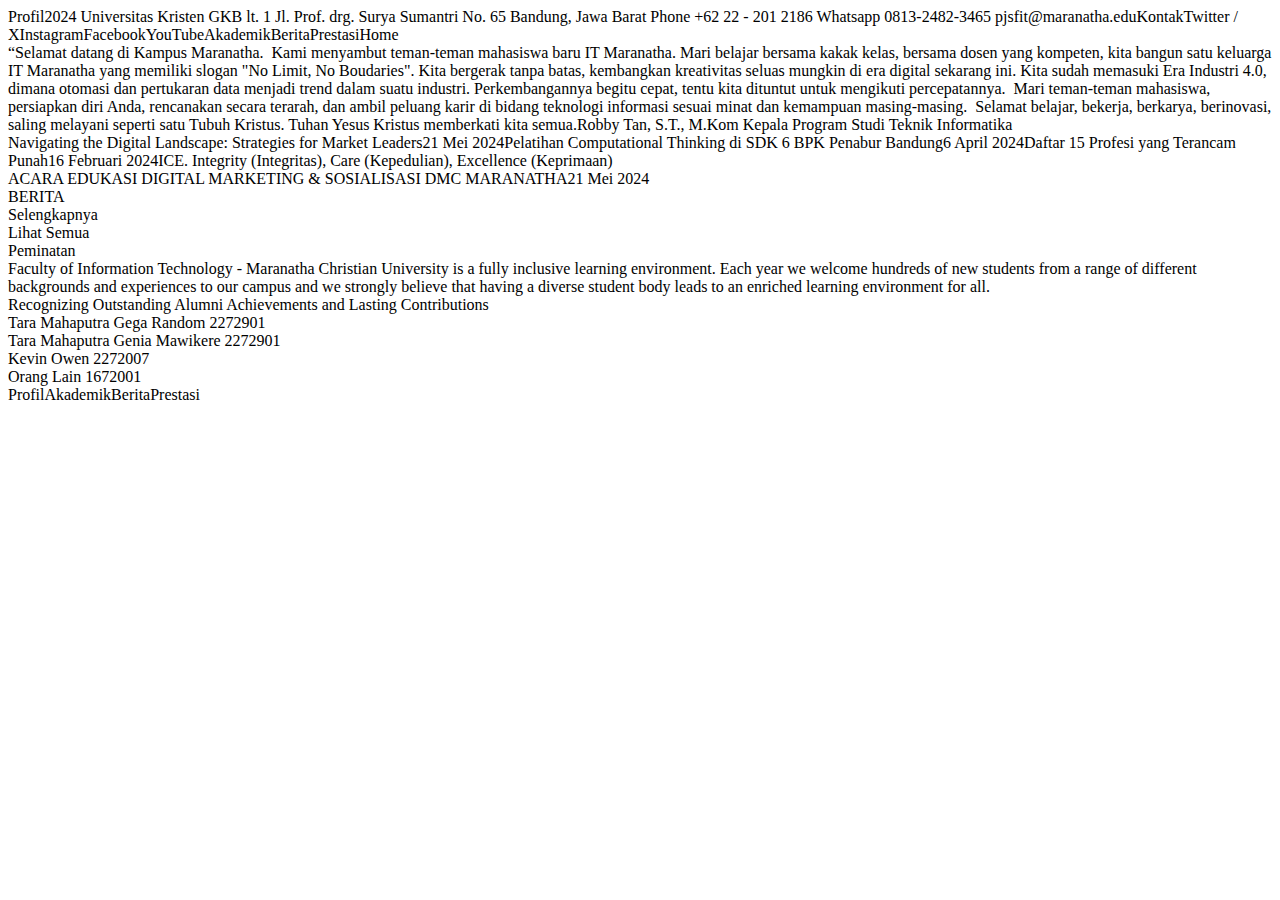
==== index.html @ 5275e839 "Add files via upload" ====
<!DOCTYPE html>
<html>
	<head>
		<link
			href="https://fonts.googleapis.com/css?family=Gudea&display=swap"
			rel="stylesheet" />
		<link
			href="https://fonts.googleapis.com/css?family=Gravitas+One&display=swap"
			rel="stylesheet" />
		<link
			href="./css/main.css"
			rel="stylesheet" />
		<title>WEB IF MARANATHA</title>
	</head>
	<body>
		<div class="v1_434">
			<div class="v1_435">
				<div class="v1_436">
					<div class="v1_437"></div>
					<div class="v1_438"></div>
					<span class="v1_439">Profil</span><span class="v1_440">2024 Universitas Kristen </span
					><span class="v1_441">GKB lt. 1 Jl. Prof. drg. Surya Sumantri No. 65 Bandung, Jawa Barat Phone +62 22 - 201 2186 Whatsapp 0813-2482-3465 pjsfit@maranatha.edu</span><span class="v1_442">Kontak</span
					><span class="v1_443">Twitter / X</span><span class="v1_444">Instagram</span><span class="v1_445">Facebook</span><span class="v1_446">YouTube</span><span class="v1_447">Akademik</span><span class="v1_448">Berita</span
					><span class="v1_449">Prestasi</span><span class="v1_450">Home</span>
					<div class="name"></div>
					<div class="name"></div>
					<div class="name"></div>
					<div class="name"></div>
					<div class="name"></div>
				</div>
				<div class="v1_456">
					<div class="v1_457"></div>
					<span class="v1_458">“</span
					><span class="v1_459"
						>Selamat datang di Kampus Maranatha.  Kami menyambut teman-teman mahasiswa baru IT Maranatha. Mari belajar bersama kakak kelas, bersama dosen yang kompeten, kita bangun satu keluarga IT Maranatha yang memiliki slogan "No Limit,
						No Boudaries". Kita bergerak tanpa batas, kembangkan kreativitas seluas mungkin di era digital sekarang ini. Kita sudah memasuki Era Industri 4.0, dimana otomasi dan pertukaran data menjadi trend dalam suatu industri.
						Perkembangannya begitu cepat, tentu kita dituntut untuk mengikuti percepatannya.  Mari teman-teman mahasiswa, persiapkan diri Anda, rencanakan secara terarah, dan ambil peluang karir di bidang teknologi informasi sesuai minat
						dan kemampuan masing-masing.  Selamat belajar, bekerja, berkarya, berinovasi, saling melayani seperti satu Tubuh Kristus. Tuhan Yesus Kristus memberkati kita semua.</span
					><span class="v1_460">Robby Tan, S.T., M.Kom Kepala Program Studi Teknik Informatika</span>
				</div>
				<div class="v1_461">
					<span class="v1_462">Navigating the Digital Landscape: Strategies for Market Leaders</span><span class="v1_463">21 Mei 2024</span><span class="v1_464">Pelatihan Computational Thinking di SDK 6 BPK Penabur Bandung</span
					><span class="v1_465">6 April 2024</span><span class="v1_466">Daftar 15 Profesi yang Terancam Punah</span><span class="v1_467">16 Februari 2024</span
					><span class="v1_468">ICE. Integrity (Integritas), Care (Kepedulian), Excellence (Keprimaan)</span>
					<div class="name"></div>
					<div class="v1_470"><span class="v1_471">ACARA EDUKASI DIGITAL MARKETING & SOSIALISASI DMC MARANATHA</span><span class="v1_472">21 Mei 2024</span></div>
					<div class="v1_473">
						<div class="v1_474">
							<div class="v1_475">
								<div class="v1_476"></div>
								<div class="v1_477"></div>
							</div>
						</div>
						<span class="v1_478">BERITA</span>
					</div>
					<div class="v1_479">
						<div class="v1_480">
							<div class="v1_481"></div>
							<div class="v1_482"></div>
						</div>
						<span class="v1_483">Selengkapnya</span>
					</div>
					<div class="v1_484">
						<div class="v1_485">
							<div class="v1_486">
								<div class="v1_487"></div>
								<div class="v1_488"></div>
							</div>
						</div>
						<span class="v1_489">Lihat Semua</span>
					</div>
				</div>
				<div class="v1_490">
					<span class="v1_491">Peminatan</span>
					<div class="name"></div>
					<div class="name"></div>
				</div>
				<div class="v1_494">
					<div class="v1_495"></div>
					<span class="v1_496"
						>Faculty of Information Technology - Maranatha Christian University is a fully inclusive learning environment. Each year we welcome hundreds of new students from a range of different backgrounds and experiences to our campus and
						we strongly believe that having a diverse student body leads to an enriched learning environment for all.</span
					>
				</div>
				<div class="v1_497">
					<span class="v1_498">Recognizing Outstanding Alumni Achievements and Lasting Contributions</span>
					<div class="name"></div>
					<div class="v1_500"><span class="v1_501">Tara Mahaputra Gega Random 2272901</span></div>
					<div class="v1_502"><span class="v1_503">Tara Mahaputra Genia Mawikere 2272901</span></div>
					<div class="v1_504"><span class="v1_505">Kevin Owen 2272007</span></div>
					<div class="v1_506"><span class="v1_507">Orang Lain 1672001</span></div>
					<div class="v1_508">
						<div class="v1_509"><div class="v1_510"></div></div>
						<div class="v1_511"></div>
					</div>
				</div>
			</div>
			<div class="v1_512">
				<div class="v1_513"></div>
				<span class="v1_514">Profil</span><span class="v1_515">Akademik</span><span class="v1_516">Berita</span><span class="v1_517">Prestasi</span>
				<div class="name"></div>
				<div class="v1_519"><div class="v1_520"></div></div>
				<div class="v1_521"></div>
			</div>
		</div>
	</body>
</html>
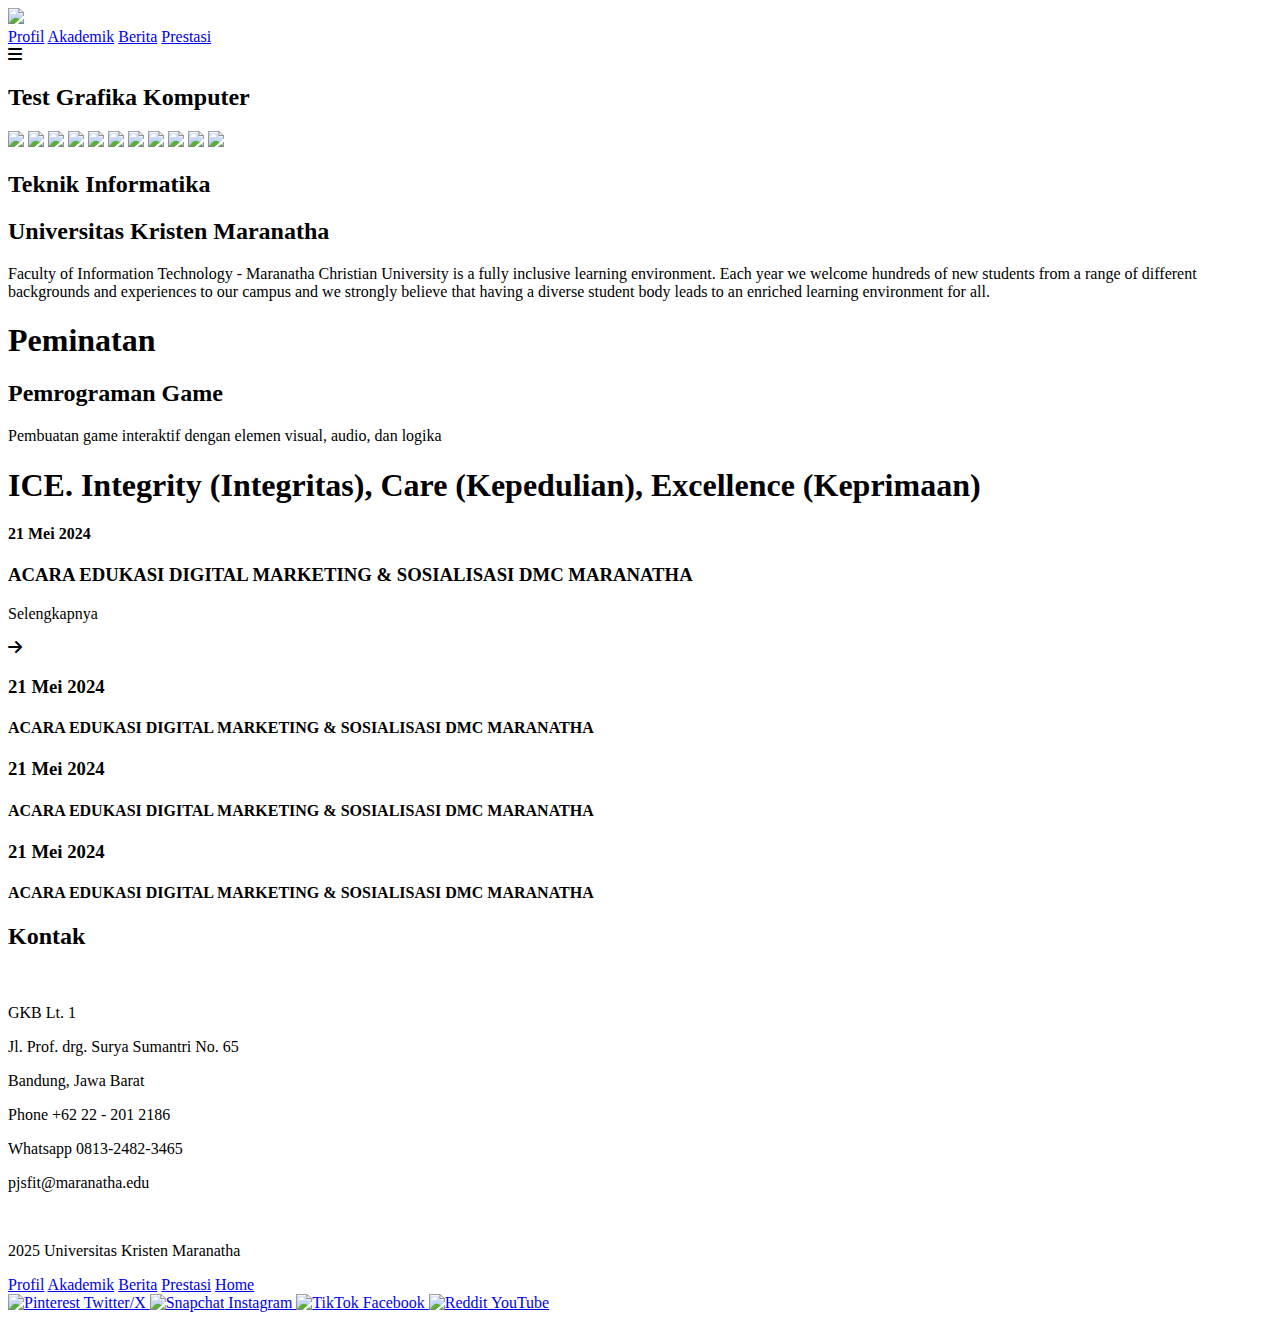
==== commit cb770051: "Update index.html" ====
--- a/index.html
+++ b/index.html
@@ -1,117 +1,152 @@
 <!DOCTYPE html>
-<html>
-	<head>
-		<link
-			href="https://fonts.googleapis.com/css?family=Gudea&display=swap"
-			rel="stylesheet" />
-		<link
-			href="https://fonts.googleapis.com/css?family=Gravitas+One&display=swap"
-			rel="stylesheet" />
-		<link
-			href="./css/main.css"
-			rel="stylesheet" />
-		<title>WEB IF MARANATHA</title>
-	</head>
-	<body>
-		<div class="v1_434">
-			<div class="v1_435">
-				<div class="v1_436">
-					<div class="v1_437"></div>
-					<div class="v1_438"></div>
-					<span class="v1_439">Profil</span><span class="v1_440">2024 Universitas Kristen </span
-					><span class="v1_441">GKB lt. 1 -Jl. Prof. drg. Surya Sumantri No. 65 -Bandung, Jawa Barat Phone +62 22 - 201 2186 -Whatsapp 0813-2482-3465 pjsfit@maranatha.edu</span><span class="v1_442">Kontak</span
-					><span class="v1_443">Twitter / X</span><span class="v1_444">Instagram</span><span class="v1_445">Facebook</span><span class="v1_446">YouTube</span><span class="v1_447">Akademik</span><span class="v1_448">Berita</span
-					><span class="v1_449">Prestasi</span><span class="v1_450">Home</span>
-					<div class="name"></div>
-					<div class="name"></div>
-					<div class="name"></div>
-					<div class="name"></div>
-					<div class="name"></div>
-				</div>
-				<div class="v1_456">
-					<div class="v1_457"></div>
-					<span class="v1_458">“</span
-					><span class="v1_459"
-						>Selamat datang di Kampus Maranatha. - -Kami menyambut teman-teman mahasiswa baru IT Maranatha. Mari belajar bersama kakak kelas, bersama dosen yang kompeten, kita bangun satu keluarga IT Maranatha yang memiliki slogan "No Limit,
-						No Boudaries". Kita bergerak tanpa batas, kembangkan kreativitas seluas mungkin di era digital sekarang ini. Kita sudah memasuki Era Industri 4.0, dimana otomasi dan pertukaran data menjadi trend dalam suatu industri.
-						Perkembangannya begitu cepat, tentu kita dituntut untuk mengikuti percepatannya. - -Mari teman-teman mahasiswa, persiapkan diri Anda, rencanakan secara terarah, dan ambil peluang karir di bidang teknologi informasi sesuai minat
-						dan kemampuan masing-masing. - -Selamat belajar, bekerja, berkarya, berinovasi, saling melayani seperti satu Tubuh Kristus. -Tuhan Yesus Kristus memberkati kita semua.</span
-					><span class="v1_460">Robby Tan, S.T., M.Kom Kepala Program Studi Teknik Informatika</span>
-				</div>
-				<div class="v1_461">
-					<span class="v1_462">Navigating the Digital Landscape: Strategies for Market Leaders</span><span class="v1_463">21 Mei 2024</span><span class="v1_464">Pelatihan Computational Thinking di SDK 6 BPK Penabur Bandung</span
-					><span class="v1_465">6 April 2024</span><span class="v1_466">Daftar 15 Profesi yang Terancam Punah</span><span class="v1_467">16 Februari 2024</span
-					><span class="v1_468">ICE. Integrity (Integritas), Care (Kepedulian), Excellence (Keprimaan)</span>
-					<div class="name"></div>
-					<div class="v1_470"><span class="v1_471">ACARA EDUKASI DIGITAL MARKETING & SOSIALISASI DMC MARANATHA</span><span class="v1_472">21 Mei 2024</span></div>
-					<div class="v1_473">
-						<div class="v1_474">
-							<div class="v1_475">
-								<div class="v1_476"></div>
-								<div class="v1_477"></div>
-							</div>
-						</div>
-						<span class="v1_478">BERITA</span>
-					</div>
-					<div class="v1_479">
-						<div class="v1_480">
-							<div class="v1_481"></div>
-							<div class="v1_482"></div>
-						</div>
-						<span class="v1_483">Selengkapnya</span>
-					</div>
-					<div class="v1_484">
-						<div class="v1_485">
-							<div class="v1_486">
-								<div class="v1_487"></div>
-								<div class="v1_488"></div>
-							</div>
-						</div>
-						<span class="v1_489">Lihat Semua</span>
-					</div>
-				</div>
-				<div class="v1_490">
-					<span class="v1_491">Peminatan</span>
-					<div class="name"></div>
-					<div class="name"></div>
-				</div>
-				<div class="v1_494">
-					<div class="v1_495"></div>
-					<span class="v1_496"
-						>Faculty of Information Technology - Maranatha Christian University is a fully inclusive learning environment. Each year we welcome hundreds of new students from a range of different backgrounds and experiences to our campus and
-						we strongly believe that having a diverse student body leads to an enriched learning environment for all.</span
-					>
-				</div>
-				<div class="v1_497">
-					<span class="v1_498">Recognizing Outstanding Alumni Achievements and Lasting Contributions</span>
-					<div class="name"></div>
-					<div class="v1_500"><span class="v1_501">Tara Mahaputra Gega Random 2272901</span></div>
-					<div class="v1_502"><span class="v1_503">Tara Mahaputra Genia Mawikere 2272901</span></div>
-					<div class="v1_504"><span class="v1_505">Kevin Owen 2272007</span></div>
-					<div class="v1_506"><span class="v1_507">Orang Lain 1672001</span></div>
-					<div class="v1_508">
-						<div class="v1_509"><div class="v1_510"></div></div>
-						<div class="v1_511"></div>
-					</div>
-				</div>
-			</div>
-			<div class="v1_512">
-				<div class="v1_513"></div>
-				<span class="v1_514">Profil</span><span class="v1_515">Akademik</span><span class="v1_516">Berita</span><span class="v1_517">Prestasi</span>
-				<div class="name"></div>
-				<div class="v1_519"><div class="v1_520"></div></div>
-				<div class="v1_521"></div>
-			</div>
-		</div>
-	</body>
+<html lang="en">
+<head>
+    <meta charset="UTF-8">
+    <meta name="viewport" content="width=device-width, initial-scale=1.0">
+    <title>Document</title>
+    <link rel="stylesheet" href="/css/main.css">
+    <link rel="stylesheet" href="https://cdnjs.cloudflare.com/ajax/libs/font-awesome/6.0.0-beta3/css/all.min.css">
+</head>
+<body>
+    <header>
+        <img src="Logo Universitas Kristen Maranatha.png" width="50px">
+        <nav class="navigation">
+            <a href="#">Profil</a>
+            <a href="#">Akademik</a>
+            <a href="#">Berita</a>
+            <a href="#">Prestasi</a>
+        </nav>
+        <div class="btn">
+            <i class="fa fa-bars menu-btn"></i>
+        </div>  
+    </header>
+    <section class="parallax">
+        <h2 id="text">Test Grafika Komputer</h2>
+        <img src="images/parallax/bg1.png" id="bg1">
+        <img src="images/parallax/bg2.png" id="bg2">
+
+        <img src="images/parallax/bg4.png" id="bg4">
+        <img src="images/parallax/bg5.png" id="bg5">
+        <img src="images/parallax/b1.png" id="b1">
+        <img src="images/parallax/meteor shower.png" id="meteor">
+        <img src="images/parallax/ball.png" id="ball">
+        
+        
+        <img src="images/parallax/floor2.png" id="floor">
+        <img src="images/parallax/ball shadow.png" id="ballshadow">
+        
+        <img src="images/parallax/mtnL.png" id="mtnL">
+        <img src="images/parallax/mtnR.png" id="mtnR">
+        <h2 id="text2">Teknik Informatika</h2>
+        <h2 id="text">Universitas Kristen Maranatha</h2>
+        <p id="text3">Faculty of Information Technology - Maranatha Christian University is a fully inclusive learning environment. Each year we welcome hundreds of new students from a range of different backgrounds and experiences to our campus and we strongly believe that having a diverse student body leads to an enriched learning environment for all.</p>
+    </section>
+    <section class="main">
+        <div class="content peminatan">
+            <div class="line"></div>
+            <h1>Peminatan</h1>
+            <div class="carousel">
+                <div class="card-item">
+                    <h2>Pemrograman Game</h2>
+                    <p>Pembuatan game interaktif dengan elemen visual, audio, dan logika</p>
+                </div>
+            </div>
+        </div>
+
+        <div class="content news">
+            <div class="container">
+                <div class="full-width-row">
+                    <div class="line"></div>
+                    <h1>ICE. Integrity (Integritas), Care (Kepedulian), Excellence (Keprimaan)  </h1>
+                </div>
+                <div class="two-columns">
+                  <div class="left-column">
+                    <div class="top-row">
+                        <h4>21 Mei 2024</h4>
+                        <h3>ACARA EDUKASI DIGITAL MARKETING & SOSIALISASI DMC MARANATHA</h3>
+                    </div>
+                    <div class="bottom-row">
+                        <p>Selengkapnya</p>
+                        <div class="circle-icon">
+                            <i class="fa fa-arrow-right"></i>
+                        </div>
+                    </div>
+                  </div>
+                  <div class="right-column">
+                    <div class="news-row">
+                        <h3>21 Mei 2024</h3>
+                        <h4>ACARA EDUKASI DIGITAL MARKETING & SOSIALISASI DMC MARANATHA</h4>
+                    </div>
+                    <div class="news-row">
+                        <h3>21 Mei 2024</h3>
+                        <h4>ACARA EDUKASI DIGITAL MARKETING & SOSIALISASI DMC MARANATHA</h4>
+                    </div>
+                    <div class="news-row">
+                        <h3>21 Mei 2024</h3>
+                        <h4>ACARA EDUKASI DIGITAL MARKETING & SOSIALISASI DMC MARANATHA</h4>
+                    </div>
+                    <div class="news-row news-row-more">
+                        <div class="news-row-more-container">
+                            <div class="news-more-left"></div>
+                            <div class="news-more-right"></div>
+                        </div>
+                    </div>
+                  </div>
+                </div>
+              </div>
+        </div>
+
+        <div class="content quote">
+
+        </div>
+
+        <div class="content alumni">
+
+        </div>
+    </section>
+    <footer>
+        <div class="footer-container">
+            <div class="left-footer">
+                <div class="alamat">
+                    <div class="line"></div>
+                    <h2>Kontak</h2>
+                    <br>
+                    <p>GKB Lt. 1</p>
+                    <p>Jl. Prof. drg. Surya Sumantri No. 65</p>
+                    <p>Bandung, Jawa Barat</p>
+                    <p>Phone +62 22 - 201 2186</p>
+                    <p>Whatsapp 0813-2482-3465</p>
+                    <p>pjsfit@maranatha.edu</p>
+                    <br>
+                    <p>2025 Universitas Kristen Maranatha</p>
+                </div>
+            </div>
+            <div class="right-footer">
+                <div class="link-container">
+                    <div class="left-links">
+                        <a href="https://www.facebook.com" target="_blank">Profil</a>
+                        <a href="https://www.twitter.com" target="_blank">Akademik</a>
+                        <a href="https://www.instagram.com" target="_blank">Berita</a>
+                        <a href="https://www.linkedin.com" target="_blank">Prestasi</a>
+                        <a href="https://www.youtube.com" target="_blank">Home</a>
+                    </div>
+                    <div class="right-links">
+                        <a href="https://www.pinterest.com" target="_blank">
+                            <img src="path_to_pinterest_logo.png" alt="Pinterest"> Twitter/X
+                        </a>
+                        <a href="https://www.snapchat.com" target="_blank">
+                            <img src="path_to_snapchat_logo.png" alt="Snapchat"> Instagram
+                        </a>
+                        <a href="https://www.tiktok.com" target="_blank">
+                            <img src="path_to_tiktok_logo.png" alt="TikTok"> Facebook
+                        </a>
+                        <a href="https://www.reddit.com" target="_blank">
+                            <img src="path_to_reddit_logo.png" alt="Reddit"> YouTube
+                        </a>
+                    </div>
+                </div>
+            </div>
+        </div>
+    </footer>  
+</body>
 </html>
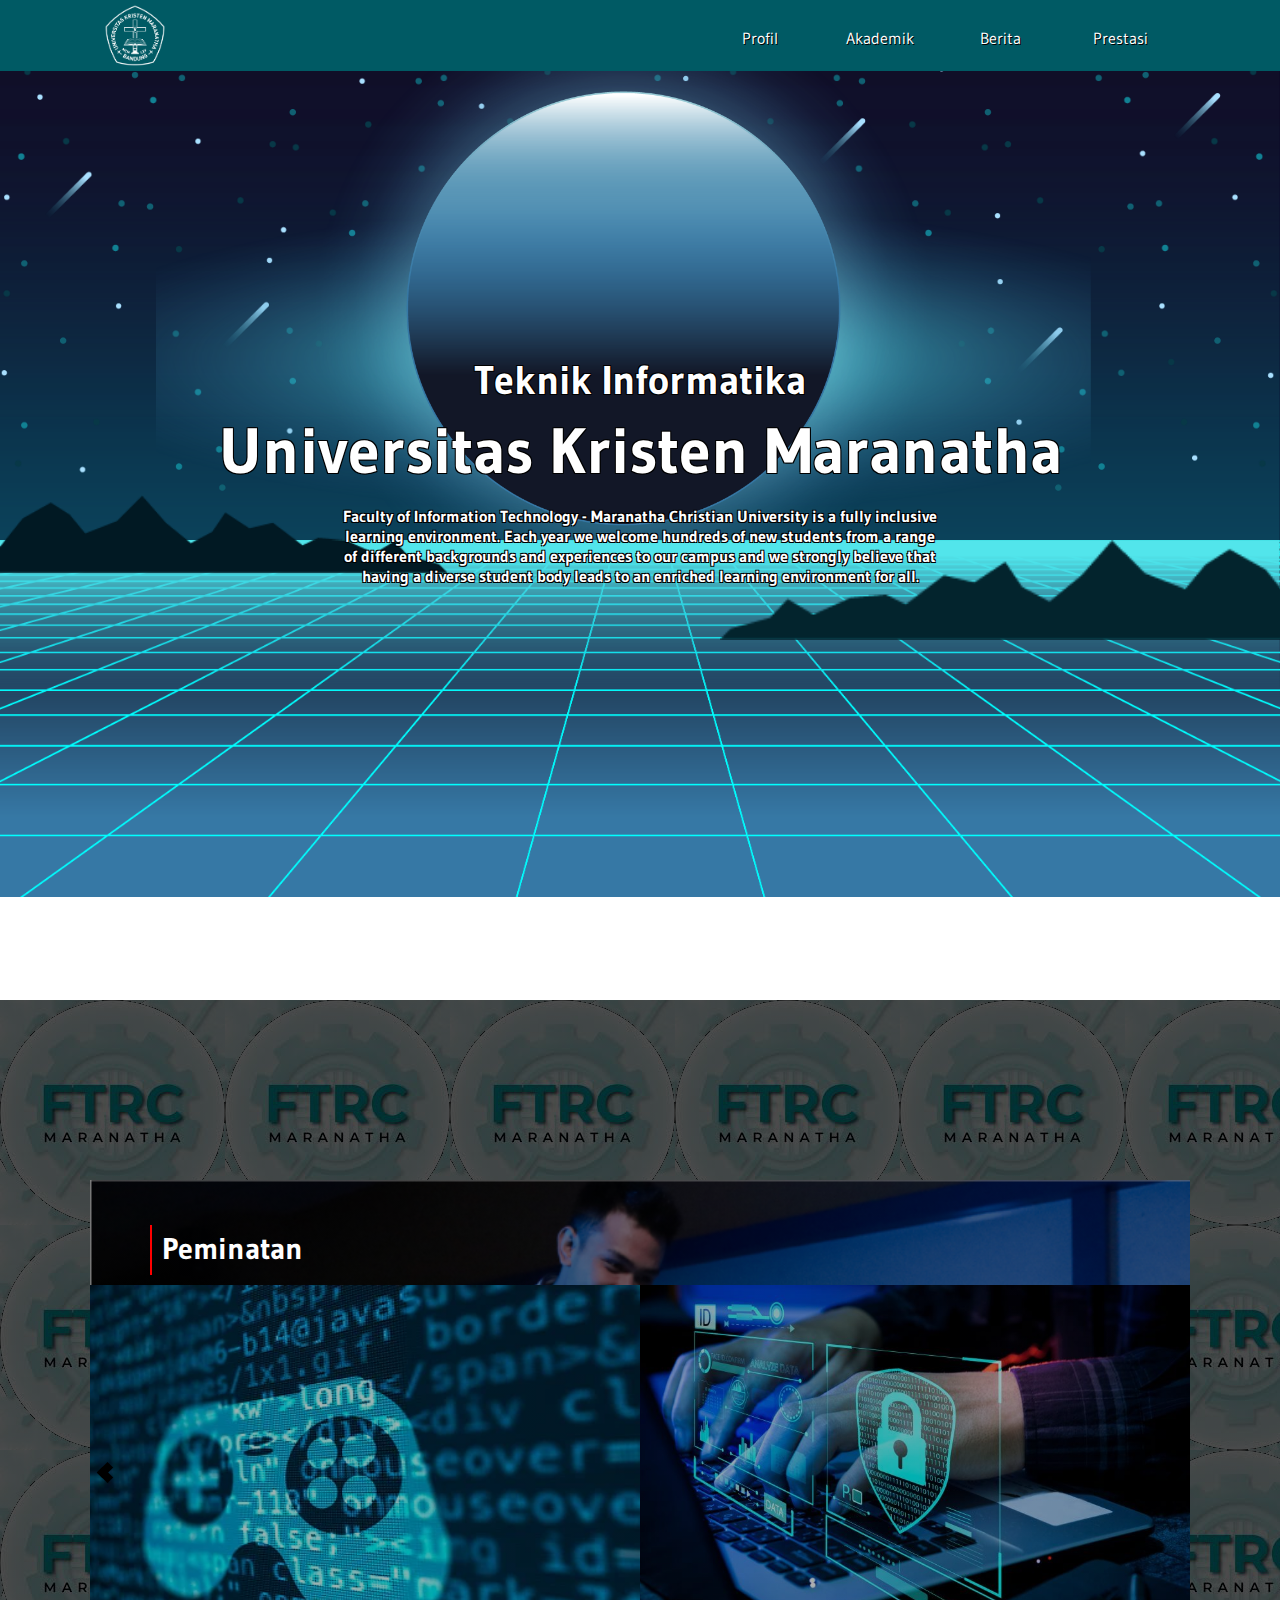
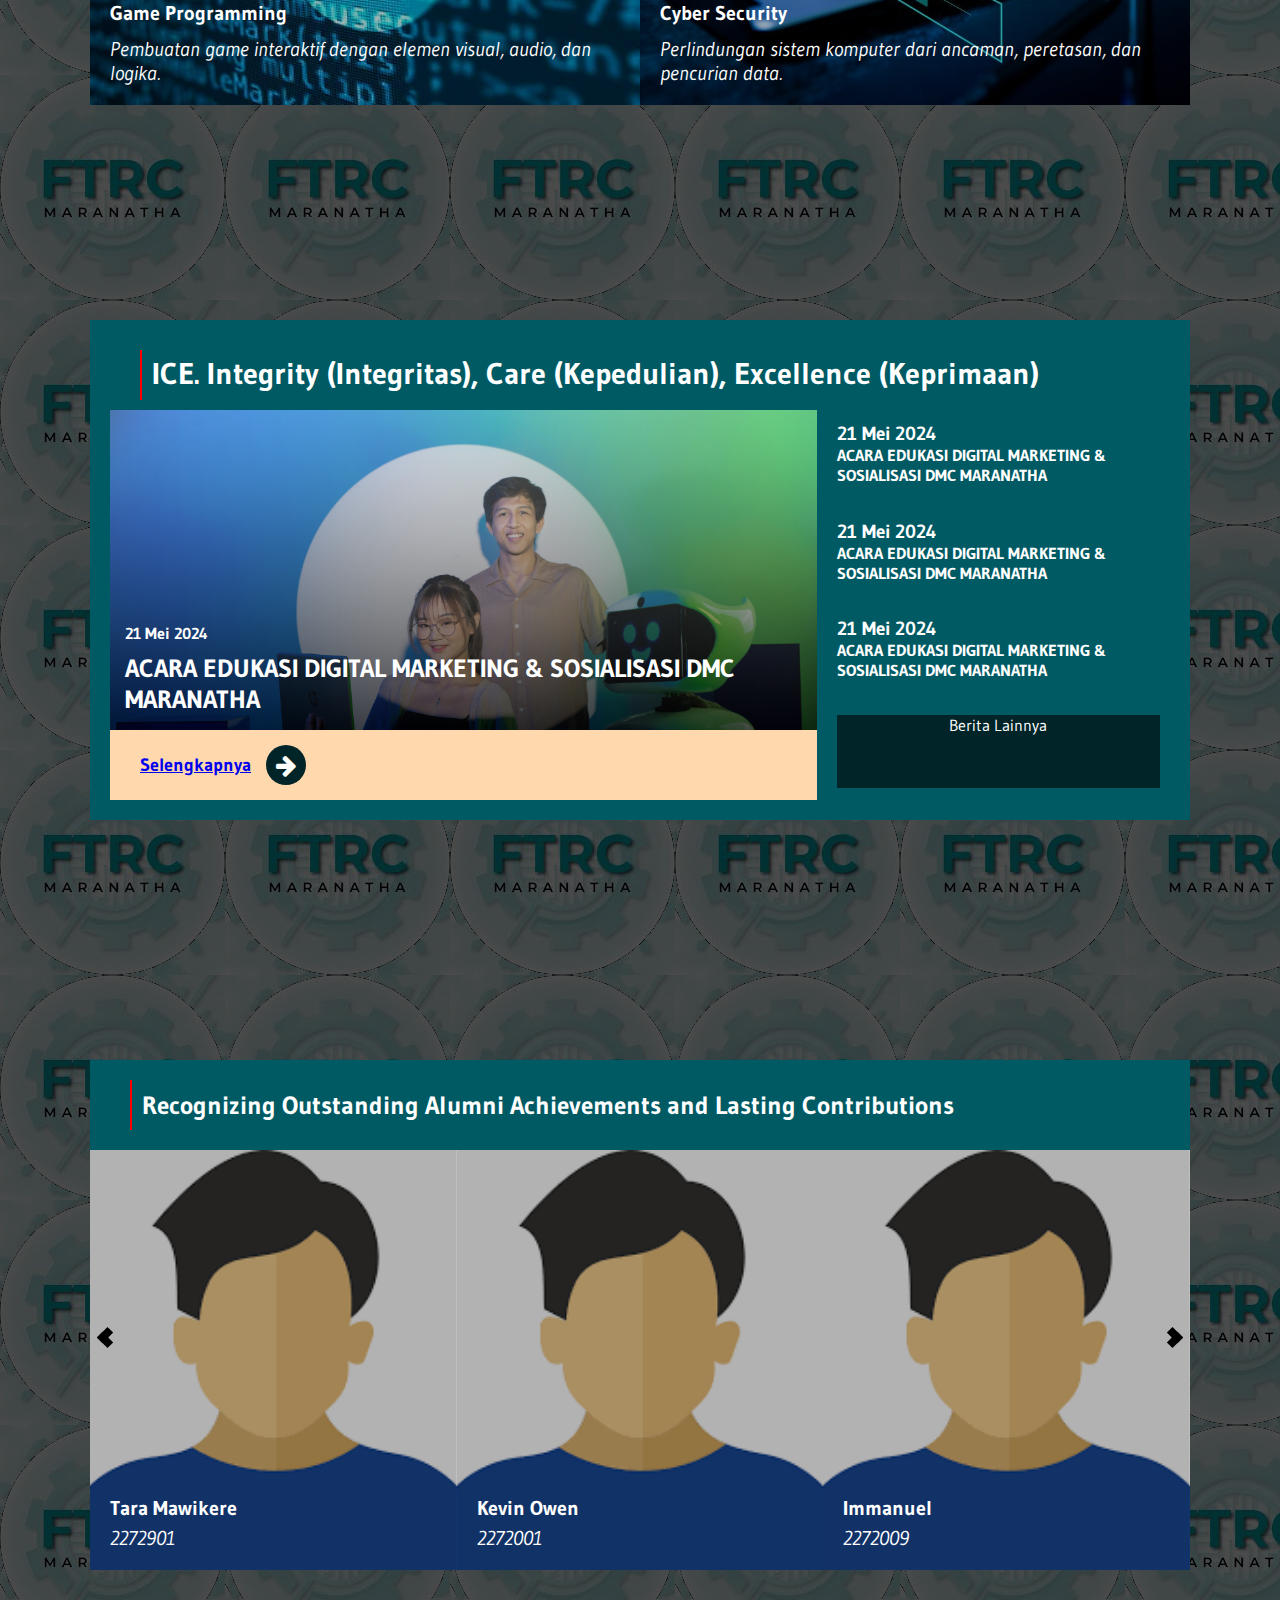
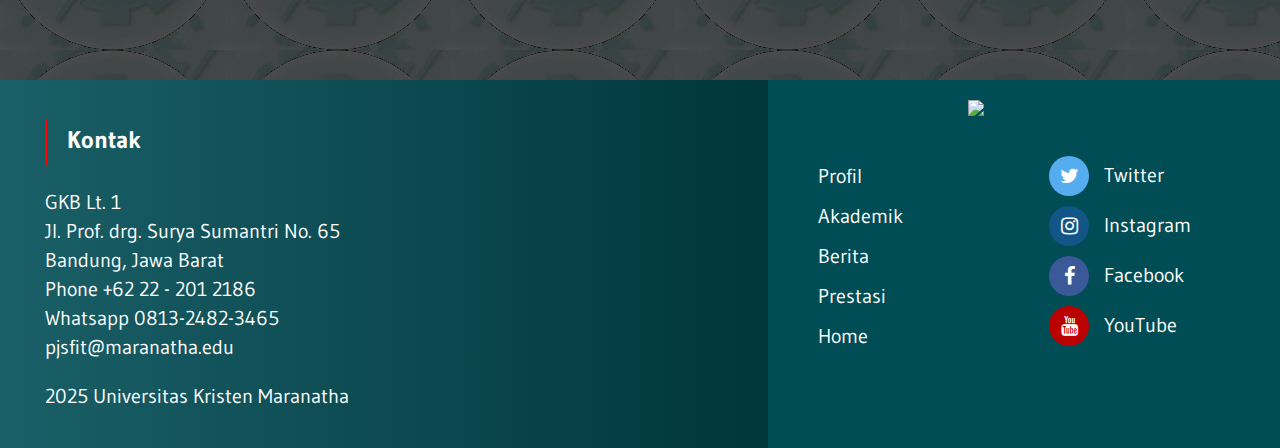
==== commit dc70c8b4: "Update index.html" ====
--- a/index.html
+++ b/index.html
@@ -6,14 +6,15 @@
     <title>Document</title>
     <link rel="stylesheet" href="/css/main.css">
     <link rel="stylesheet" href="https://cdnjs.cloudflare.com/ajax/libs/font-awesome/6.0.0-beta3/css/all.min.css">
+    <link rel="stylesheet" href="https://cdnjs.cloudflare.com/ajax/libs/font-awesome/4.7.0/css/font-awesome.min.css">
 </head>
 <body>
     <header>
-        <img src="Logo Universitas Kristen Maranatha.png" width="50px">
+        <img src="Logo Universitas Kristen Maranatha.png" width="70px">
         <nav class="navigation">
-            <a href="#">Profil</a>
-            <a href="#">Akademik</a>
-            <a href="#">Berita</a>
+            <a href="profil.html">Profil</a>
+            <a href="akademik.html">Akademik</a>
+            <a href="news.html">Berita</a>
             <a href="#">Prestasi</a>
         </nav>
         <div class="btn">
@@ -21,36 +22,39 @@
         </div>  
     </header>
     <section class="parallax">
-        <h2 id="text">Test Grafika Komputer</h2>
+        
         <img src="images/parallax/bg1.png" id="bg1">
         <img src="images/parallax/bg2.png" id="bg2">
-
         <img src="images/parallax/bg4.png" id="bg4">
         <img src="images/parallax/bg5.png" id="bg5">
         <img src="images/parallax/b1.png" id="b1">
         <img src="images/parallax/meteor shower.png" id="meteor">
         <img src="images/parallax/ball.png" id="ball">
-        
-        
         <img src="images/parallax/floor2.png" id="floor">
         <img src="images/parallax/ball shadow.png" id="ballshadow">
-        
         <img src="images/parallax/mtnL.png" id="mtnL">
+        <h2 id="text">Universitas Kristen Maranatha</h2>
+        <h2 id="text2">Teknik Informatika</h2>
+        <p id="text3">Faculty of Information Technology - Maranatha Christian University is a fully inclusive learning environment. Each year we welcome hundreds of new students from a range of different backgrounds and experiences to our campus and we strongly believe that having a diverse student body leads to an enriched learning environment for all.</p>
         <img src="images/parallax/mtnR.png" id="mtnR">
-        <h2 id="text2">Teknik Informatika</h2>
-        <h2 id="text">Universitas Kristen Maranatha</h2>
-        <p id="text3">Faculty of Information Technology - Maranatha Christian University is a fully inclusive learning environment. Each year we welcome hundreds of new students from a range of different backgrounds and experiences to our campus and we strongly believe that having a diverse student body leads to an enriched learning environment for all.</p>
     </section>
     <section class="main">
         <div class="content peminatan">
             <div class="line"></div>
             <h1>Peminatan</h1>
-            <div class="carousel">
-                <div class="card-item">
-                    <h2>Pemrograman Game</h2>
-                    <p>Pembuatan game interaktif dengan elemen visual, audio, dan logika</p>
+            <div id="cont2">
+                <div id="slider-container2">
+                    <div id="slider2">
+                        <div class="slide2 pem1"><span><h2>Game Programming</h2><p>Pembuatan game interaktif dengan elemen visual, audio, dan logika.</p></span></div>
+                        <div class="slide2 pem2"><span><h2>Cyber Security</h2><p>Perlindungan sistem komputer dari ancaman, peretasan, dan pencurian data.</p></span></div>
+                        <div class="slide2 pem3"><span><h2>Artificial Intelligence</h2><p>Teknologi komputasi yang meniru kecerdasan manusia melalui pembelajaran mesin dan algoritma.</p></span></div>
+                        <div class="slide2 pem4"><span><h2>Health Informatics</h2><p>Pengelolaan informasi kesehatan menggunakan teknologi untuk meningkatkan pelayanan medis.</p></span></div>
+                    </div>
+                    <span onclick="slideRight2()" class="btn-slider2"></span>
+                    <span onclick="slideLeft2()" class="btn-slider2"></span>
                 </div>
             </div>
+            
         </div>
 
         <div class="content news">
@@ -60,68 +64,105 @@
                     <h1>ICE. Integrity (Integritas), Care (Kepedulian), Excellence (Keprimaan)  </h1>
                 </div>
                 <div class="two-columns">
-                  <div class="left-column">
-                    <div class="top-row">
-                        <h4>21 Mei 2024</h4>
-                        <h3>ACARA EDUKASI DIGITAL MARKETING & SOSIALISASI DMC MARANATHA</h3>
-                    </div>
-                    <div class="bottom-row">
-                        <p>Selengkapnya</p>
-                        <div class="circle-icon">
-                            <i class="fa fa-arrow-right"></i>
+                    <div class="left-column">
+                        <div class="top-row">
+                            <h4>21 Mei 2024</h4>
+                            <h3>ACARA EDUKASI DIGITAL MARKETING & SOSIALISASI DMC MARANATHA</h3>
+                        </div>
+                        <div class="bottom-row">
+                            <p><a href="news.html">Selengkapnya</a></p>
+                            <div class="circle-icon">
+                                <i class="fa fa-arrow-right"></i>
+                            </div>
                         </div>
                     </div>
-                  </div>
-                  <div class="right-column">
-                    <div class="news-row">
-                        <h3>21 Mei 2024</h3>
-                        <h4>ACARA EDUKASI DIGITAL MARKETING & SOSIALISASI DMC MARANATHA</h4>
-                    </div>
-                    <div class="news-row">
-                        <h3>21 Mei 2024</h3>
-                        <h4>ACARA EDUKASI DIGITAL MARKETING & SOSIALISASI DMC MARANATHA</h4>
-                    </div>
-                    <div class="news-row">
-                        <h3>21 Mei 2024</h3>
-                        <h4>ACARA EDUKASI DIGITAL MARKETING & SOSIALISASI DMC MARANATHA</h4>
-                    </div>
-                    <div class="news-row news-row-more">
-                        <div class="news-row-more-container">
-                            <div class="news-more-left"></div>
-                            <div class="news-more-right"></div>
+                    <div class="right-column">
+                        <div class="news-row">
+                            <h3>21 Mei 2024</h3>
+                            <h4>ACARA EDUKASI DIGITAL MARKETING & SOSIALISASI DMC MARANATHA</h4>
+                        </div>
+                        <div class="news-row">
+                            <h3>21 Mei 2024</h3>
+                            <h4>ACARA EDUKASI DIGITAL MARKETING & SOSIALISASI DMC MARANATHA</h4>
+                        </div>
+                        <div class="news-row">
+                            <h3>21 Mei 2024</h3>
+                            <h4>ACARA EDUKASI DIGITAL MARKETING & SOSIALISASI DMC MARANATHA</h4>
+                        </div>
+                        <div class="news-row news-row-more">
+                            <div class="news-row-more-container">
+                                Berita Lainnya
+                                <div class="news-more-left"></div>
+                                <div class="news-more-right"></div>
+                            </div>
                         </div>
                     </div>
-                  </div>
                 </div>
-              </div>
+            </div>
         </div>
-
+<!-- 
         <div class="content quote">
-
-        </div>
+            <p id="quotation">"</p>
+            <div class="quote-container">
+                <div class="pic-quote">
+                    <div class="circle-pic"></div>
+                </div>
+                    
+                <div class="actual-quote">
+                    <p>Selamat datang di Kampus Maranatha.Kami menyambut teman-teman mahasiswa baru IT Maranatha. Mari belajar bersama kakak kelas, bersama dosen yang kompeten, kita bangun satu keluarga IT Maranatha yang memiliki slogan "No Limit, No Boudaries". Kita bergerak tanpa batas, kembangkan kreativitas seluas mungkin di era digital sekarang ini. Kita sudah memasuki Era Industri 4.0, dimana otomasi dan pertukaran data menjadi trend dalam suatu industri. Perkembangannya begitu cepat, tentu kita dituntut untuk mengikuti percepatannya.Mari teman-teman mahasiswa, persiapkan diri Anda, rencanakan secara terarah, dan ambil peluang karir di bidang teknologi informasi sesuai minat dan kemampuan masing-masing.Selamat belajar, bekerja, berkarya, berinovasi, saling melayani seperti satu Tubuh Kristus.Tuhan Yesus Kristus memberkati kita semua.</p>
+                    <p>Robby Tan, S.T., M.Kom</p>
+                    <p>Kepala Program Studi Teknik Informatika</p>
+                </div>
+            </div>
+        </div> -->
 
         <div class="content alumni">
-
+            <div class="alumni-top">
+                <div class="line"></div>
+                <h1>Recognizing Outstanding Alumni Achievements and Lasting Contributions</h1>
+            </div>
+            
+            <div id="cont">
+                <div id="slider-container">
+                    
+                    <div id="slider">
+                        <div class="slide"><span><h2>Tara Mawikere</h2><p>2272901</p></span></div>
+                        <div class="slide"><span><h2>Kevin Owen</h2><p>2272001</p></span></div>
+                        <div class="slide"><span><h2>Immanuel</h2><p>2272009</p></span></div>
+                        <div class="slide"><span><h2>Alpha Beta</h2><p>1272021</p></span></div>
+                        <div class="slide"><span><h2>Charlie Delta</h2><p>2072002</p></span></div>
+                        <div class="slide"><span><h2>Echo Fox</h2><p>1972012</p></span></div>
+                        <div class="slide"><span><h2>Golf Hotel</h2><p>1672032</p></span></div>
+                        <div class="slide"><span><h2>Indigo Juice</h2><p>22172005</p></span></div>
+                    </div>
+                    <span onclick="slideRight()" class="btn-slider"></span>
+                    <span onclick="slideLeft()" class="btn-slider"></span>
+                </div>
+            </div>
         </div>
     </section>
     <footer>
         <div class="footer-container">
             <div class="left-footer">
                 <div class="alamat">
-                    <div class="line"></div>
-                    <h2>Kontak</h2>
-                    <br>
-                    <p>GKB Lt. 1</p>
-                    <p>Jl. Prof. drg. Surya Sumantri No. 65</p>
-                    <p>Bandung, Jawa Barat</p>
-                    <p>Phone +62 22 - 201 2186</p>
-                    <p>Whatsapp 0813-2482-3465</p>
-                    <p>pjsfit@maranatha.edu</p>
-                    <br>
-                    <p>2025 Universitas Kristen Maranatha</p>
+                    <div class="kontak-title">
+                        <div class="line"></div>
+                        <h2>Kontak</h2>
+                    </div>
+                    <div class="kontak-details">
+                        <p>GKB Lt. 1</p>
+                        <p>Jl. Prof. drg. Surya Sumantri No. 65</p>
+                        <p>Bandung, Jawa Barat</p>
+                        <p>Phone +62 22 - 201 2186</p>
+                        <p>Whatsapp 0813-2482-3465</p>
+                        <p>pjsfit@maranatha.edu</p>
+                        <br>
+                        <p>2025 Universitas Kristen Maranatha</p>
+                    </div>
                 </div>
             </div>
             <div class="right-footer">
+                <img src="Logo-UKM.png">
                 <div class="link-container">
                     <div class="left-links">
                         <a href="https://www.facebook.com" target="_blank">Profil</a>
@@ -131,22 +172,28 @@
                         <a href="https://www.youtube.com" target="_blank">Home</a>
                     </div>
                     <div class="right-links">
-                        <a href="https://www.pinterest.com" target="_blank">
-                            <img src="path_to_pinterest_logo.png" alt="Pinterest"> Twitter/X
-                        </a>
-                        <a href="https://www.snapchat.com" target="_blank">
-                            <img src="path_to_snapchat_logo.png" alt="Snapchat"> Instagram
-                        </a>
-                        <a href="https://www.tiktok.com" target="_blank">
-                            <img src="path_to_tiktok_logo.png" alt="TikTok"> Facebook
-                        </a>
-                        <a href="https://www.reddit.com" target="_blank">
-                            <img src="path_to_reddit_logo.png" alt="Reddit"> YouTube
-                        </a>
+                        <div class="sosmed">
+                            <a href="#" class="fa fa-twitter"></a>
+                            <p>Twitter</p>
+                        </div>
+                        <div class="sosmed">
+                            <a href="#" class="fa fa-instagram"></a>
+                            <p>Instagram</p>
+                        </div>
+                        <div class="sosmed">
+                            <a href="#" class="fa fa-facebook"></a>
+                            <p>Facebook</p>
+                        </div>
+                        <div class="sosmed">
+                            <a href="#" class="fa fa-youtube"></a>
+                            <p>YouTube</p>
+                        </div>
                     </div>
                 </div>
             </div>
         </div>
     </footer>  
+
+    <script src="script.js"></script>
 </body>
 </html>
--- a/css/main.css
+++ b/css/main.css
@@ -0,0 +1,856 @@
+@import url('https://fonts.googleapis.com/css2?family=Ceviche+One&family=Epilogue&family=Gudea&display=swap');
+
+*{
+    margin: 0;
+    padding: 0;
+    box-sizing: border-box;
+    font-family: 'Gudea', sans-serif;
+}
+
+body{
+    min-height: 100vh;
+    overflow-x: hidden;
+}
+
+header{
+  z-index: 999;
+  position: fixed;
+  top: 0;
+  left: 0;
+  width: 100%;
+  display: flex;
+  justify-content: space-between;
+  align-items: center;
+  /* padding: 10px 100px; */
+  transition: 0.6s;
+  text-shadow: 1px 1px black;
+  background-color: #005A64;
+}
+
+header.sticky{
+  /* rgba(252, 228, 180, 0.7) */
+  background: rgba(135, 206, 235, 0.7);
+  padding: 10px 100px;
+  text-shadow:none;
+}
+
+header.sticky .navigation a{
+  color: black;
+}
+
+header.sticky .navigation a:hover{
+  color:white;
+  background: #AD794B;
+}
+
+header.sticky .logo{
+  color: black;
+}
+
+header img{
+  color: white;
+  font-size: 30px;
+  font-weight: 700;
+  text-transform: uppercase;
+  text-decoration: none;
+  letter-spacing: 2px;
+  margin-left: 100px;
+}
+
+header .navigation {
+  position: relative;
+  display: flex;
+  justify-content: center;
+  align-items: center;
+  margin-right: 100px;
+}
+
+header .navigation .active{
+  right: 0;
+}
+
+header .navigation .close-btn{
+  position: absolute;
+  top: 0;
+  left: 0;
+  margin: 25px;
+}
+
+header .navigation a{
+  color: white;
+  font-size: 16px;
+  font-weight: 500;
+  text-decoration: none;
+  transition: 0.3s;
+  transition-property: color, background;
+  height: 70px;
+  min-width: 120px;
+  text-align: center;
+  padding-top: 27px;
+}
+
+header .navigation a:hover{
+  color:white;
+  background: rgba(0, 0, 0, 0.3);
+}
+
+header .btn{
+  color: white;
+  font-size: 25px;
+  cursor: pointer;
+  display: none;
+}
+
+
+.card {
+  width: 100%;
+  border: 1px solid black;
+  padding: 20px 30px ;
+  margin-left: 0;
+  /* margin: 100px auto; */
+  border-radius: 10px;
+  text-align: center;
+  background-color: #4158D0;
+  background-image: linear-gradient(43deg, #4158D0 0%, #C850C0 46%, #FFCC70 100%);
+
+}
+
+
+.card h3{
+  font-weight: 200;
+  color: white;
+}
+.card img{
+  width: 100%;
+}
+.card p{
+  font-size: 10px;
+  color: white;
+}
+.card a{
+  text-decoration: none;
+  border: 2px solid;
+  padding: 5px 10px;
+  color: white;
+  border-radius: 7px;
+  display: inline-block;
+  margin-block: 20px;
+}
+.card a:hover{
+  background-color: #FFCC70;
+  color: white;
+
+}
+.card:hover{
+  -webkit-box-shadow: 10px 7px 20px 4px rgba(0,0,0,0.81);
+  -moz-box-shadow: 10px 7px 20px 4px rgba(0,0,0,0.81);
+  box-shadow: 10px 7px 20px 4px rgba(0,0,0,0.81);
+}
+
+.parallax {
+  position: relative;
+  display: flex;
+  justify-content: center;
+  align-items: center;
+  height: 100vh;
+}
+
+#text {
+  position: absolute;
+  transform: translateY(0%);
+  font-size: 4em;
+  color: white;
+  text-shadow:
+    1px 1px 0 #000,
+    -1px 1px 0 #000,
+    -1px -1px 0 #000,
+    1px -1px 0 #000;
+}
+
+#text2 {
+  position: absolute;
+  transform: translateY(-140%);
+  font-size: 2.5em;
+  color: white;
+  text-shadow:
+    1px 1px 0 #000,
+    -1px 1px 0 #000,
+    -1px -1px 0 #000,
+    1px -1px 0 #000;
+}
+
+#text3 {
+  position: relative;
+  transform: translateY(120%);
+  font-size: 1em;
+  color: white;
+  width: 600px;
+  text-align: center;
+  font-weight: bold;
+  text-shadow:
+    1px 1px 0 #000,
+    -1px 1px 0 #000,
+    -1px -1px 0 #000,
+    1px -1px 0 #000;
+}
+
+.parallax img {
+  position: absolute;
+  top: 0;
+  left: 0;
+  width: 100%;
+  pointer-events: none;
+}
+
+/* #bg1, #bg2, #bg3, #bg4, #bg5 {
+  position: relative;
+} */
+
+#floor {
+  top: 60vh;
+  width: 100%;
+}
+
+#mtnL {
+  width: 35%;
+  top: 55vh;
+}
+
+#mtnR {
+  position: absolute;
+  top: 60vh;
+  right: 0;
+  width: 45%;
+  transform: translateX(125%);
+}
+
+#ballshadow {
+  top: 60vh;
+}
+
+/* #meteor {
+} */
+
+.main {
+  position: relative;
+  display: flex;
+  flex-direction: column;
+  align-items: center;
+  margin-top: 100px;
+  background-image: linear-gradient(rgba(0, 0, 0, 0.7), rgba(0, 0, 0, 0.7)),url(../images.jpg);
+  /* background-color: rgba(0, 0, 0, 0.7); */
+}
+
+.content {
+  background-color: #AD794B;
+  height: 500px;
+  width: 1100px;
+  margin: 120px;
+}
+
+.peminatan {
+  margin-top: 180px;
+  background-image: linear-gradient(rgba(0, 0, 0, 0.5), rgba(0, 0, 0, 0.5)),url(../banner_prodi_fti.jpg);
+  background-repeat: no-repeat;
+  background-size: cover;
+  display: flex;
+  align-items: center;
+  gap: 10px;
+  align-items: flex-start;
+  flex-wrap: wrap;
+}
+
+.peminatan .line {
+  width: 2px;
+  height: 50px;
+  background-color: red;
+  margin-left: 60px;
+  margin-top: 45px;
+}
+
+.peminatan h1 {
+  color: white;
+  font-weight: bold;
+  font-size: 30px;
+  margin: 0;
+  margin-top: 50px;
+  width: 1000px;
+}
+
+.peminatan h2 {
+  color: white;
+}
+
+.peminatan p {
+  color: white;
+}
+.carousel {
+  display: flex;
+  flex-direction: row;
+  gap: 200px;
+}
+/* .carousel {
+  width: 600px;
+  height: 400px;
+  background-color: #AD794B;
+  transform: translateX(45%);
+} */
+
+.news {
+  background-color: #005A64;
+}
+
+.news .line {
+  width: 2px;
+  height: 50px;
+  background-color: red;
+  margin-left: 20px;
+  margin-right: 10px;
+  /* margin-top: 45px; */
+}
+
+.container {
+  display: flex;
+  flex-direction: column;
+  height: 100%;
+  padding: 20px;
+}
+
+.full-width-row {
+  flex: 0 0 auto;
+  width: 100%;
+  text-align: center;
+  padding: 10px;
+  flex-direction: row;
+  display: flex;
+}
+
+.full-width-row h1 {
+  color: white;
+  font-weight: bold;
+  font-size: 30px;
+  margin-top: 5px;
+}
+
+.two-columns {
+  display: flex;
+  flex: 1;
+}
+
+.left-column {
+  flex: 6; /* 60% */
+  display: flex;
+  flex-direction: column;
+}
+
+.top-row {
+  flex: 12; /* 80% */
+  background: linear-gradient(rgba(255, 255, 255, 0.3), rgba(0, 0, 0, 0.7)),url(../SMARTECH-2048x1365.jpg); /* Example background */
+  text-align: center;
+  padding: 10px;
+  background-size: cover;
+  color: white;
+  display: flex;
+  align-items: flex-start;
+  justify-content: flex-end;
+  flex-direction: column;
+}
+
+.top-row h4{
+  margin: 5px;
+}
+
+.top-row h3 {
+  font-size: 25px;
+  text-align: left; 
+  margin: 5px;
+}
+
+.bottom-row {
+  flex: 2; /* 20% */
+  background-color: #FFD9AD; /* Example background */
+  text-align: center;
+  padding: 10px;
+  display: flex;
+  flex-direction: row;
+  justify-content: flex-start;
+  align-items: center;
+}
+
+.bottom-row p {
+  font-weight: bold;
+  font-size: 18px;
+  margin-left: 20px;
+  margin-right: 15px;
+}
+
+
+.circle-icon {
+  display: flex;
+  justify-content: center;
+  align-items: center;
+  width: 40px;  /* Size of the circle */
+  height: 40px; /* Size of the circle */
+  background-color: #002428; /* Circle color */
+  border-radius: 50%; /* Make it a circle */
+  color: white; /* Icon color */
+  font-size: 24px; /* Size of the icon */
+}
+
+.fa-arrow-right {
+  color: white;
+  font-size: 18px; /* Adjust icon size as needed */
+}
+
+.right-column {
+  flex: 3; /* 30% */
+  display: flex;
+  flex-direction: column;
+}
+
+.news-row {
+  flex: 1;
+  text-align: center;
+  padding: 10px;
+  margin: 2px 0; /* Optional spacing between rows */
+  display: flex;
+  flex-direction: column;
+  align-items: flex-start;
+  text-align: left;
+  color: white;
+  margin-left: 10px;
+}
+
+.news-row-more-container {
+  background-color: #002428;
+  width: 100%;
+  height: 100%;
+  text-align: center;
+}
+
+.quote {
+  background-color: #002428;
+}
+
+.quote-container {
+  position: relative;
+  /* transform: translateY(50%); */
+  display: flex;
+  flex-direction: row;
+  justify-content: center;
+  align-items: center;
+}
+
+.pic-quote {
+  flex: 6;
+  display: flex;
+  justify-content: center;
+  align-items: center;
+}
+
+.actual-quote {
+  flex: 4;
+}
+
+.circle-pic {
+  width: 350px;
+  height: 350px;
+  background-color: white;
+  border-radius: 100%;
+}
+
+.alumni {
+  /* margin-top: 180px; */
+  background-color: #005A64;
+  display: flex;
+  flex-direction: column;
+}
+
+.alumni-top {
+  display: flex;
+}
+
+.alumni .line {
+  width: 2px;
+  height: 50px;
+  background-color: red;
+  margin-left: 40px;
+  margin-right: 10px;
+  margin-top: 20px;
+  margin-bottom: 20px;
+}
+
+.alumni-top h1 {
+  color: white;
+  margin-top: 30px;
+  margin-bottom: 20px;
+  font-size: 25px;
+}
+
+#cont {
+  height: 420px;
+  display: grid;
+  place-items: center;
+  background-color: #AD794B;
+}
+
+#slider-container {
+  width: 100%;
+  height: 100%;
+  max-width: 1300px;
+  position: relative;
+  overflow: hidden;
+}
+
+#slider-container .btn-slider {
+  position: absolute;
+  top: calc(50% - 30px);
+  height: 15px;
+  width: 15px;
+  border-left: 8px solid #000000;
+  border-top: 8px solid #000000;
+  cursor: pointer;
+}
+
+#slider-container .btn-slider:hover {
+  transform: scale(1.2);
+}
+
+#slider-container .btn-slider.inactive {
+  border-color: #282828;
+}
+
+#slider-container .btn-slider:first-of-type {
+  transform: rotate(-45deg);
+  left: 10px;
+}
+
+#slider-container .btn-slider:last-of-type {
+  transform: rotate(135deg);
+  right: 10px;
+}
+
+#slider-container #slider {
+  display: flex;
+  height: 420px;
+  width: 1000%;
+  transition: all .5s;
+}
+
+#slider-container #slider .slide {
+  height: 420px;
+  width: 366.67px;
+  background: linear-gradient(rgba(0, 0, 0, 0.3), rgba(0, 0, 0, 0.3)),url(../images.png);
+  background-size: cover;
+  background-position: center;
+  display: grid;  
+  position: relative;
+  place-items: center;
+  transition: filter 0.5s ease;
+}
+
+#slider-container #slider .slide h2 {
+  font-size: 20px;
+  font-style: bold;
+  position: absolute;
+  bottom: 50px;
+  left: 20px;
+}
+
+#slider-container #slider .slide p {
+  font-size: 20px;
+  font-style: italic;
+  position: absolute;
+  bottom: 20px;
+  left: 20px;
+}
+
+#slider-container #slider .slide.darken {
+  filter: brightness(50%);
+}
+
+
+#slider-container #slider .slide span {
+  color: white;
+  font-size: 60px;
+}
+
+footer {
+  background-color: #333;
+  color: white;
+}
+
+.footer-container {
+  display: flex;
+  justify-content: space-between;
+  align-items: stretch;
+}
+
+.left-footer {
+  flex: 6;
+  display: flex;
+  flex-direction: column;
+  justify-content: space-between;
+  background: linear-gradient(to left,rgba(0, 0, 0, 0.3), rgba(255, 255, 255, 0.1)),#004D56;
+  width: 100%;
+}
+
+.alamat .line {
+  width: 2px;
+  height: 45px;
+  background-color: red;
+  margin-left: 25px;
+  margin-right: 10px;
+  margin-top: 20px;
+  margin-bottom: 20px;
+}
+
+.alamat {
+  padding: 20px;
+  display: flex;
+  flex-direction: column;
+}
+
+.kontak-title {
+  display: flex;
+  flex-direction: row;
+}
+
+.kontak-title h2 {
+  margin-top: 25px;
+  margin-left: 10px;
+}
+
+.kontak-details {
+  margin-left: 25px;
+  margin-bottom: 20px;
+}
+
+.kontak-details p{
+  margin-top: 5px;
+  font-size: 20px;
+}
+
+.right-footer {
+  flex: 4;
+  display: flex;
+  flex-direction: column;
+  gap: 10px;
+  background-color: #004D56;
+}
+
+.right-footer img {
+  width: 200px;
+  transform: translateX(100%);
+  margin-top: 20px;
+}
+
+.link-container {
+  padding: 30px 0px 50px 50px;
+  display: flex;
+  flex-direction: row;
+}
+
+.right-footer a {
+  color: white;
+  text-decoration: none;
+  font-size: 20px;
+}
+
+.right-footer a:hover {
+  text-decoration: underline;
+}
+
+
+.left-links, .right-links {
+  flex: 1;
+  display: flex;
+  flex-direction: column;
+  gap: 10px;
+}
+
+.left-links {
+  margin-top: 8px;
+}
+
+.right-links a {
+  display: flex;
+  align-items: center;
+  color: white;
+  text-decoration: none;
+  font-size: 20px;
+}
+
+.right-links a img {
+  width: 20px;
+  height: auto;
+  margin-right: 10px;
+}
+
+.right-links a:hover {
+  text-decoration: underline;
+}
+
+.left-links a {
+  color: white;
+  text-decoration: none;
+  font-size: 20px;
+  height: 30px;
+}
+
+.left-links a:hover {
+  text-decoration: underline;
+}
+
+.sosmed {
+  display: flex;
+  flex-direction: row;
+}
+
+.sosmed p {
+  margin-left: 15px;
+  margin-top: 7px;
+  font-size: 20px;
+}
+
+.sosmed .fa {
+  padding: 20px;
+  font-size: 20px;
+  width: 15px;
+  height: 15px;
+  text-align: center;
+  text-decoration: none;
+  border-radius: 50%;
+  display: flex;
+  align-items: center;
+  justify-content: center;
+}
+
+.fa-facebook {
+  background: #3B5998;
+  color: white;
+  width:10px;
+}
+
+.fa-twitter {
+  background: #55ACEE;
+  color: white;
+}
+
+.fa-youtube {
+  background: #bb0000;
+  color: white;
+}
+
+.fa-instagram {
+  background: #125688;
+  color: white;
+}
+
+.font-50 {
+  font-size: 50px;
+}
+
+#cont2 {
+  height: 420px;
+  display: grid;
+  place-items: center;
+  background-color: #AD794B;
+}
+
+#slider-container2 {
+  width: 100%;
+  height: 100%;
+  max-width: 1300px;
+  position: relative;
+  overflow: hidden;
+}
+
+#slider-container2 .btn-slider2 {
+  position: absolute;
+  top: calc(50% - 30px);
+  height: 15px;
+  width: 15px;
+  border-left: 8px solid #000000;
+  border-top: 8px solid #000000;
+  cursor: pointer;
+}
+
+#slider-container2 .btn-slider2:hover {
+  transform: scale(1.2);
+}
+
+#slider-container2 .btn-slider2.inactive2 {
+  border-color: #282828;
+}
+
+#slider-container2 .btn-slider2:first-of-type {
+  transform: rotate(-45deg);
+  left: 10px;
+}
+
+#slider-container2 .btn-slider2:last-of-type {
+  transform: rotate(135deg);
+  right: 10px;
+}
+
+#slider-container2 #slider2 {
+  display: flex;
+  height: 420px;
+  width: 1000%;
+  transition: all .5s;
+}
+
+#slider-container2 #slider2 .slide2 {
+  height: 420px;
+  width: 550px;
+  
+  background-size: cover;
+  background-position: center;
+  display: grid;  
+  position: relative;
+  place-items: center;
+  transition: filter 0.5s ease;
+}
+
+.pem1 {
+  background: linear-gradient(rgba(0, 0, 0, 0.3), rgba(0, 0, 0, 0.3)),url(../game-development-programming-languages.webp);
+}
+
+.pem2 {
+  background: linear-gradient(rgba(0, 0, 0, 0.3), rgba(0, 0, 0, 0.3)),url(../Digitalhealth.org_.jpeg);
+}
+
+.pem3 {
+  background: linear-gradient(rgba(0, 0, 0, 0.3), rgba(0, 0, 0, 0.3)),url(../four-skills-that-wont-be-replaced-by-artificial-intelligence-in-the-future.webp);
+}
+
+.pem4 {
+  background: linear-gradient(rgba(0, 0, 0, 0.3), rgba(0, 0, 0, 0.3)),url(../stethascope-tablet-6x4-banner1600.webp);
+}
+
+#slider-container2 #slider2 .slide2 h2 {
+  font-size: 20px;
+  font-style: bold;
+  position: absolute;
+  bottom: 80px;
+  left: 20px;
+}
+
+#slider-container2 #slider2 .slide2 p {
+  font-size: 20px;
+  font-style: italic;
+  position: absolute;
+  bottom: 20px;
+  left: 20px;
+}
+
+#slider-container2 #slider2 .slide2.darken2 {
+  filter: brightness(50%);
+}
+
+
+#slider-container2 #slider2 .slide2 span {
+  color: white;
+  font-size: 60px;
+}
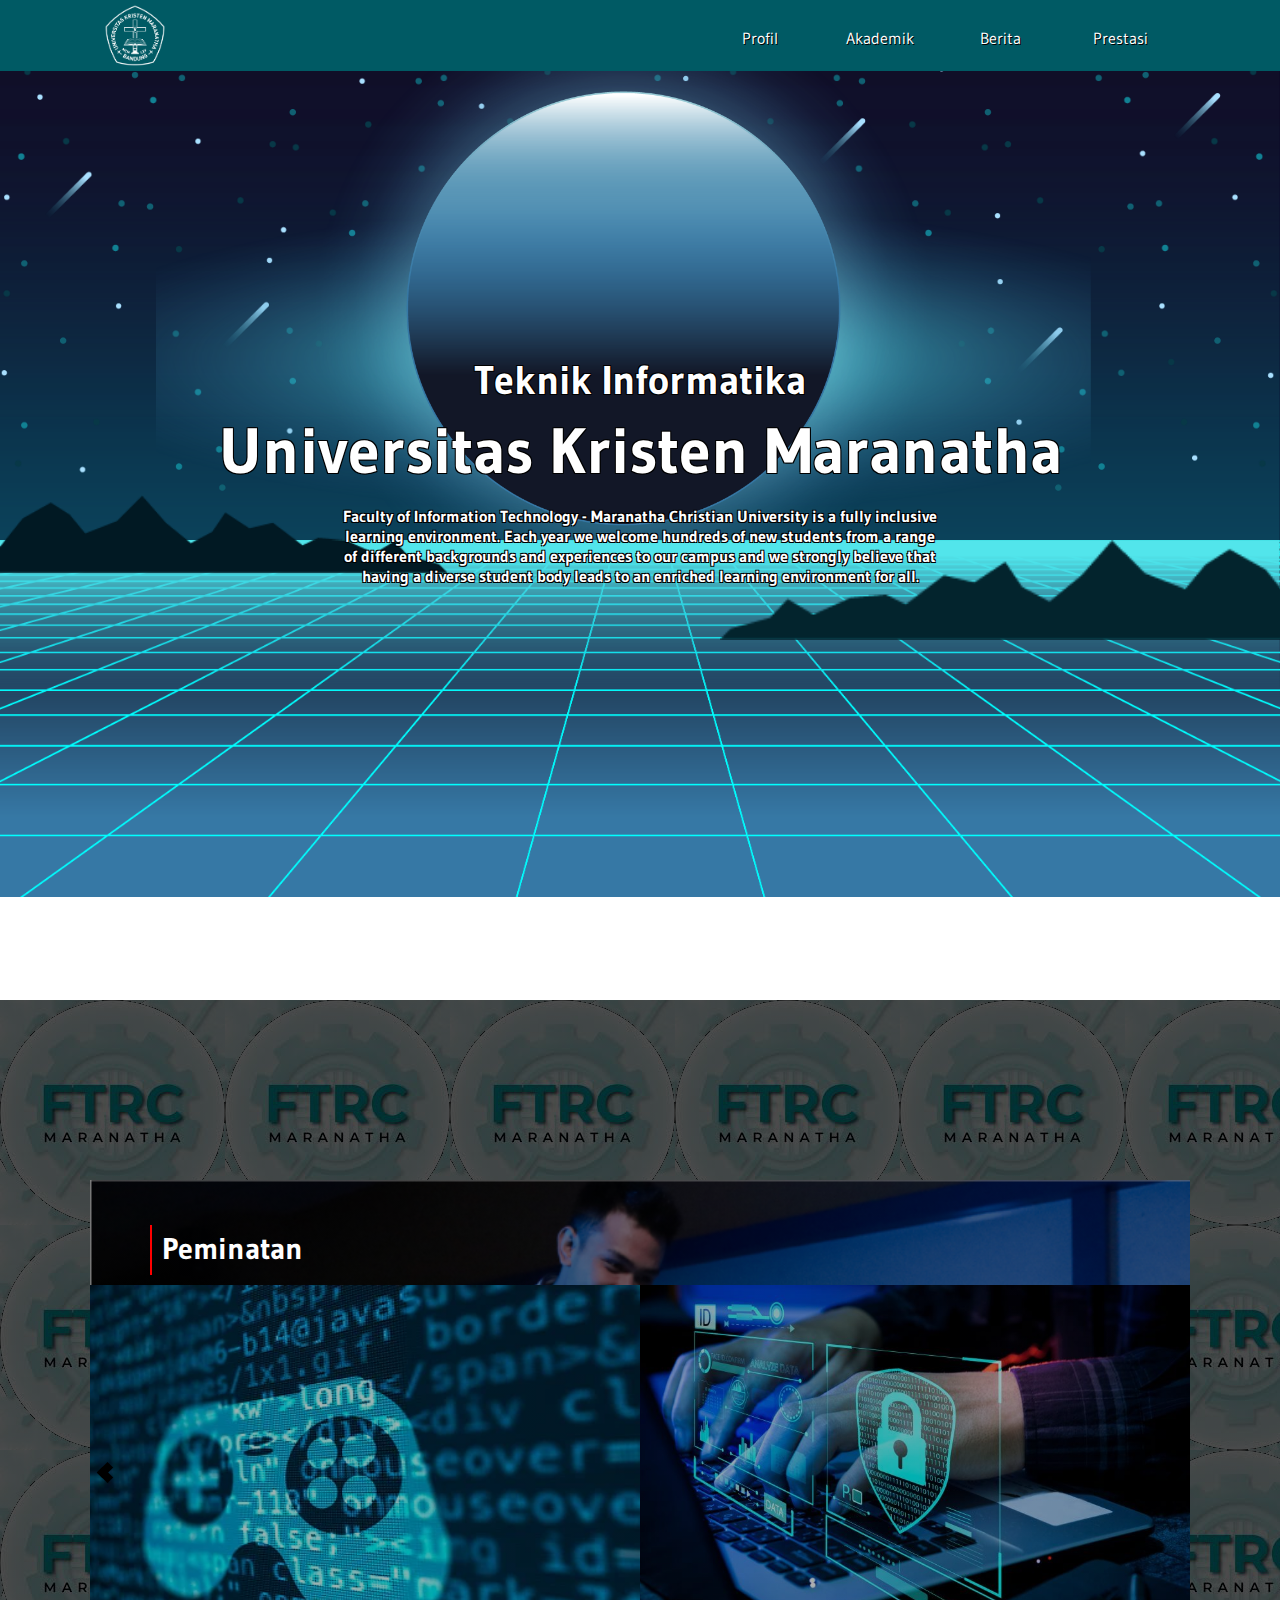
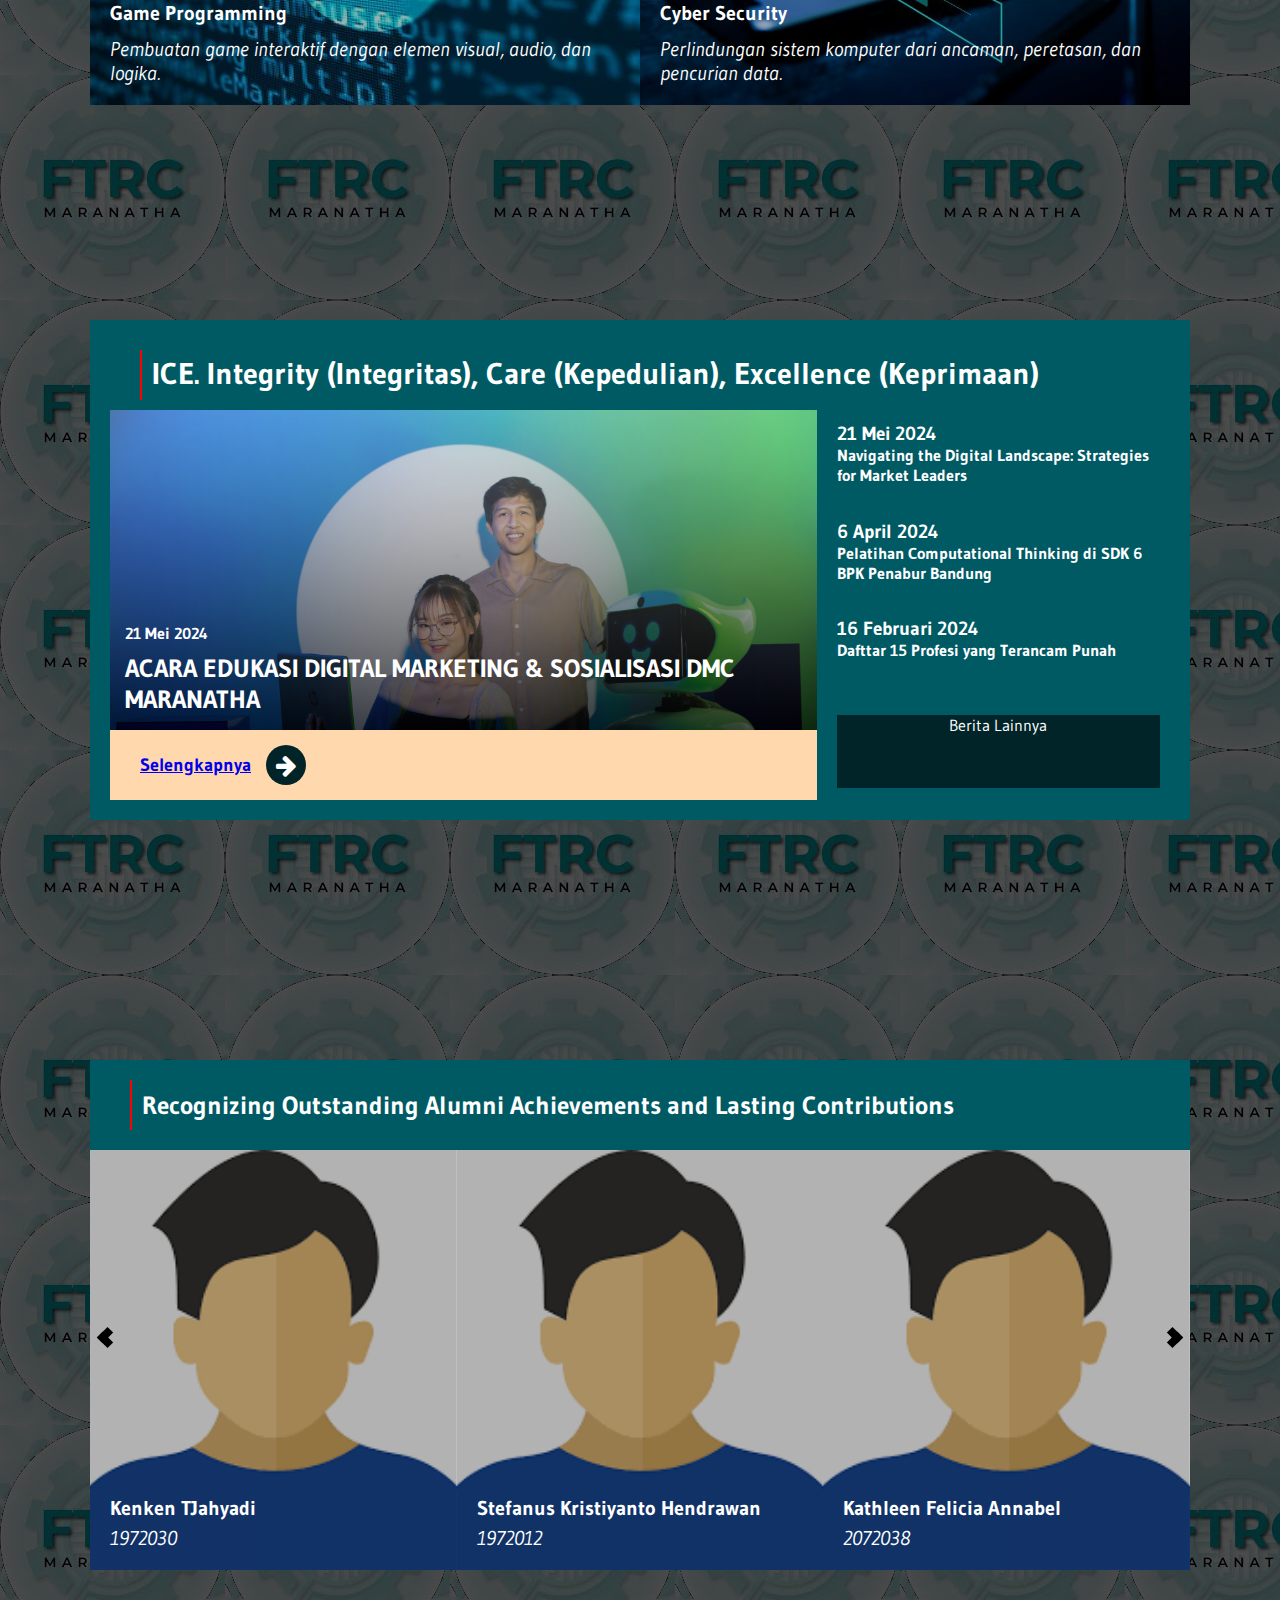
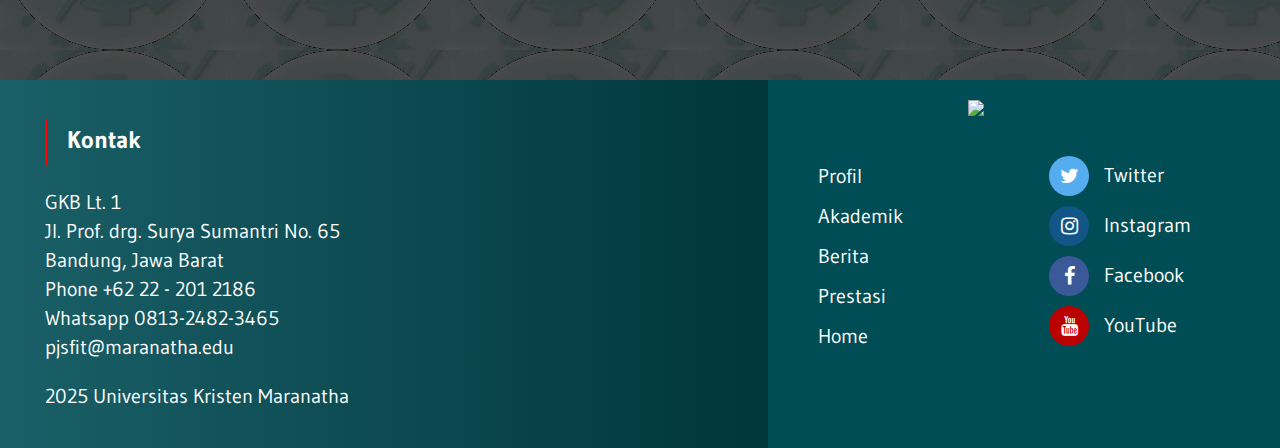
==== commit 371f5b35: "update" ====
--- a/index.html
+++ b/index.html
@@ -1,106 +1,163 @@
 <!DOCTYPE html>
 <html lang="en">
-<head>
-    <meta charset="UTF-8">
-    <meta name="viewport" content="width=device-width, initial-scale=1.0">
-    <title>Document</title>
-    <link rel="stylesheet" href="/css/main.css">
-    <link rel="stylesheet" href="https://cdnjs.cloudflare.com/ajax/libs/font-awesome/6.0.0-beta3/css/all.min.css">
-    <link rel="stylesheet" href="https://cdnjs.cloudflare.com/ajax/libs/font-awesome/4.7.0/css/font-awesome.min.css">
-</head>
-<body>
-    <header>
-        <img src="Logo Universitas Kristen Maranatha.png" width="70px">
-        <nav class="navigation">
-            <a href="profil.html">Profil</a>
-            <a href="akademik.html">Akademik</a>
-            <a href="news.html">Berita</a>
-            <a href="#">Prestasi</a>
-        </nav>
-        <div class="btn">
-            <i class="fa fa-bars menu-btn"></i>
-        </div>  
-    </header>
-    <section class="parallax">
-        
-        <img src="images/parallax/bg1.png" id="bg1">
-        <img src="images/parallax/bg2.png" id="bg2">
-        <img src="images/parallax/bg4.png" id="bg4">
-        <img src="images/parallax/bg5.png" id="bg5">
-        <img src="images/parallax/b1.png" id="b1">
-        <img src="images/parallax/meteor shower.png" id="meteor">
-        <img src="images/parallax/ball.png" id="ball">
-        <img src="images/parallax/floor2.png" id="floor">
-        <img src="images/parallax/ball shadow.png" id="ballshadow">
-        <img src="images/parallax/mtnL.png" id="mtnL">
-        <h2 id="text">Universitas Kristen Maranatha</h2>
-        <h2 id="text2">Teknik Informatika</h2>
-        <p id="text3">Faculty of Information Technology - Maranatha Christian University is a fully inclusive learning environment. Each year we welcome hundreds of new students from a range of different backgrounds and experiences to our campus and we strongly believe that having a diverse student body leads to an enriched learning environment for all.</p>
-        <img src="images/parallax/mtnR.png" id="mtnR">
-    </section>
-    <section class="main">
-        <div class="content peminatan">
-            <div class="line"></div>
-            <h1>Peminatan</h1>
-            <div id="cont2">
-                <div id="slider-container2">
-                    <div id="slider2">
-                        <div class="slide2 pem1"><span><h2>Game Programming</h2><p>Pembuatan game interaktif dengan elemen visual, audio, dan logika.</p></span></div>
-                        <div class="slide2 pem2"><span><h2>Cyber Security</h2><p>Perlindungan sistem komputer dari ancaman, peretasan, dan pencurian data.</p></span></div>
-                        <div class="slide2 pem3"><span><h2>Artificial Intelligence</h2><p>Teknologi komputasi yang meniru kecerdasan manusia melalui pembelajaran mesin dan algoritma.</p></span></div>
-                        <div class="slide2 pem4"><span><h2>Health Informatics</h2><p>Pengelolaan informasi kesehatan menggunakan teknologi untuk meningkatkan pelayanan medis.</p></span></div>
-                    </div>
-                    <span onclick="slideRight2()" class="btn-slider2"></span>
-                    <span onclick="slideLeft2()" class="btn-slider2"></span>
-                </div>
-            </div>
-            
-        </div>
+	<head>
+		<meta charset="UTF-8" />
+		<meta
+			name="viewport"
+			content="width=device-width, initial-scale=1.0" />
+		<title>IF Maranatha - Home</title>
+		<link
+			rel="stylesheet"
+			href="/css/main.css" />
+		<link
+			rel="stylesheet"
+			href="https://cdnjs.cloudflare.com/ajax/libs/font-awesome/6.0.0-beta3/css/all.min.css" />
+		<link
+			rel="stylesheet"
+			href="https://cdnjs.cloudflare.com/ajax/libs/font-awesome/4.7.0/css/font-awesome.min.css" />
+	</head>
+	<body>
+		<header>
+			<img
+				src="Logo Universitas Kristen Maranatha.png"
+				width="70px" />
+			<nav class="navigation">
+				<a href="profil.html">Profil</a>
+				<a href="akademik.html">Akademik</a>
+				<a href="news.html">Berita</a>
+				<a href="#">Prestasi</a>
+			</nav>
+			<div class="btn">
+				<i class="fa fa-bars menu-btn"></i>
+			</div>
+		</header>
+		<section class="parallax">
+			<img
+				src="images/parallax/bg1.png"
+				id="bg1" />
+			<img
+				src="images/parallax/bg2.png"
+				id="bg2" />
+			<img
+				src="images/parallax/bg4.png"
+				id="bg4" />
+			<img
+				src="images/parallax/bg5.png"
+				id="bg5" />
+			<img
+				src="images/parallax/b1.png"
+				id="b1" />
+			<img
+				src="images/parallax/meteor shower.png"
+				id="meteor" />
+			<img
+				src="images/parallax/ball.png"
+				id="ball" />
+			<img
+				src="images/parallax/floor2.png"
+				id="floor" />
+			<img
+				src="images/parallax/ball shadow.png"
+				id="ballshadow" />
+			<img
+				src="images/parallax/mtnL.png"
+				id="mtnL" />
+			<h2 id="text">Universitas Kristen Maranatha</h2>
+			<h2 id="text2">Teknik Informatika</h2>
+			<p id="text3">
+				Faculty of Information Technology - Maranatha Christian University is a fully inclusive learning environment. Each year we welcome hundreds of new students from a range of different backgrounds and experiences to our campus and we
+				strongly believe that having a diverse student body leads to an enriched learning environment for all.
+			</p>
+			<img
+				src="images/parallax/mtnR.png"
+				id="mtnR" />
+		</section>
+		<section class="main">
+			<div class="content peminatan">
+				<div class="line"></div>
+				<h1>Peminatan</h1>
+				<div id="cont2">
+					<div id="slider-container2">
+						<div id="slider2">
+							<div class="slide2 pem1">
+								<span
+									><h2>Game Programming</h2>
+									<p>Pembuatan game interaktif dengan elemen visual, audio, dan logika.</p></span
+								>
+							</div>
+							<div class="slide2 pem2">
+								<span
+									><h2>Cyber Security</h2>
+									<p>Perlindungan sistem komputer dari ancaman, peretasan, dan pencurian data.</p></span
+								>
+							</div>
+							<div class="slide2 pem3">
+								<span
+									><h2>Artificial Intelligence</h2>
+									<p>Teknologi komputasi yang meniru kecerdasan manusia melalui pembelajaran mesin dan algoritma.</p></span
+								>
+							</div>
+							<div class="slide2 pem4">
+								<span
+									><h2>Health Informatics</h2>
+									<p>Pengelolaan informasi kesehatan menggunakan teknologi untuk meningkatkan pelayanan medis.</p></span
+								>
+							</div>
+						</div>
+						<span
+							onclick="slideRight2()"
+							class="btn-slider2"></span>
+						<span
+							onclick="slideLeft2()"
+							class="btn-slider2"></span>
+					</div>
+				</div>
+			</div>
 
-        <div class="content news">
-            <div class="container">
-                <div class="full-width-row">
-                    <div class="line"></div>
-                    <h1>ICE. Integrity (Integritas), Care (Kepedulian), Excellence (Keprimaan)  </h1>
-                </div>
-                <div class="two-columns">
-                    <div class="left-column">
-                        <div class="top-row">
-                            <h4>21 Mei 2024</h4>
-                            <h3>ACARA EDUKASI DIGITAL MARKETING & SOSIALISASI DMC MARANATHA</h3>
-                        </div>
-                        <div class="bottom-row">
-                            <p><a href="news.html">Selengkapnya</a></p>
-                            <div class="circle-icon">
-                                <i class="fa fa-arrow-right"></i>
-                            </div>
-                        </div>
-                    </div>
-                    <div class="right-column">
-                        <div class="news-row">
-                            <h3>21 Mei 2024</h3>
-                            <h4>ACARA EDUKASI DIGITAL MARKETING & SOSIALISASI DMC MARANATHA</h4>
-                        </div>
-                        <div class="news-row">
-                            <h3>21 Mei 2024</h3>
-                            <h4>ACARA EDUKASI DIGITAL MARKETING & SOSIALISASI DMC MARANATHA</h4>
-                        </div>
-                        <div class="news-row">
-                            <h3>21 Mei 2024</h3>
-                            <h4>ACARA EDUKASI DIGITAL MARKETING & SOSIALISASI DMC MARANATHA</h4>
-                        </div>
-                        <div class="news-row news-row-more">
-                            <div class="news-row-more-container">
-                                Berita Lainnya
-                                <div class="news-more-left"></div>
-                                <div class="news-more-right"></div>
-                            </div>
-                        </div>
-                    </div>
-                </div>
-            </div>
-        </div>
-<!-- 
+			<div class="content news">
+				<div class="container">
+					<div class="full-width-row">
+						<div class="line"></div>
+						<h1>ICE. Integrity (Integritas), Care (Kepedulian), Excellence (Keprimaan)</h1>
+					</div>
+					<div class="two-columns">
+						<div class="left-column">
+							<div class="top-row">
+								<h4>21 Mei 2024</h4>
+								<h3>ACARA EDUKASI DIGITAL MARKETING & SOSIALISASI DMC MARANATHA</h3>
+							</div>
+							<div class="bottom-row">
+								<p><a href="news.html">Selengkapnya</a></p>
+								<div class="circle-icon">
+									<i class="fa fa-arrow-right"></i>
+								</div>
+							</div>
+						</div>
+						<div class="right-column">
+							<div class="news-row">
+								<h3>21 Mei 2024</h3>
+								<h4>Navigating the Digital Landscape: Strategies for Market Leaders</h4>
+							</div>
+							<div class="news-row">
+								<h3>6 April 2024</h3>
+								<h4>Pelatihan Computational Thinking di SDK 6 BPK Penabur Bandung</h4>
+							</div>
+							<div class="news-row">
+								<h3>16 Februari 2024</h3>
+								<h4>Dafttar 15 Profesi yang Terancam Punah</h4>
+							</div>
+							<div class="news-row news-row-more">
+								<div class="news-row-more-container">
+									Berita Lainnya
+									<div class="news-more-left"></div>
+									<div class="news-more-right"></div>
+								</div>
+							</div>
+						</div>
+					</div>
+				</div>
+			</div>
+			<!-- 
         <div class="content quote">
             <p id="quotation">"</p>
             <div class="quote-container">
@@ -116,84 +173,155 @@
             </div>
         </div> -->
 
-        <div class="content alumni">
-            <div class="alumni-top">
-                <div class="line"></div>
-                <h1>Recognizing Outstanding Alumni Achievements and Lasting Contributions</h1>
-            </div>
-            
-            <div id="cont">
-                <div id="slider-container">
-                    
-                    <div id="slider">
-                        <div class="slide"><span><h2>Tara Mawikere</h2><p>2272901</p></span></div>
-                        <div class="slide"><span><h2>Kevin Owen</h2><p>2272001</p></span></div>
-                        <div class="slide"><span><h2>Immanuel</h2><p>2272009</p></span></div>
-                        <div class="slide"><span><h2>Alpha Beta</h2><p>1272021</p></span></div>
-                        <div class="slide"><span><h2>Charlie Delta</h2><p>2072002</p></span></div>
-                        <div class="slide"><span><h2>Echo Fox</h2><p>1972012</p></span></div>
-                        <div class="slide"><span><h2>Golf Hotel</h2><p>1672032</p></span></div>
-                        <div class="slide"><span><h2>Indigo Juice</h2><p>22172005</p></span></div>
-                    </div>
-                    <span onclick="slideRight()" class="btn-slider"></span>
-                    <span onclick="slideLeft()" class="btn-slider"></span>
-                </div>
-            </div>
-        </div>
-    </section>
-    <footer>
-        <div class="footer-container">
-            <div class="left-footer">
-                <div class="alamat">
-                    <div class="kontak-title">
-                        <div class="line"></div>
-                        <h2>Kontak</h2>
-                    </div>
-                    <div class="kontak-details">
-                        <p>GKB Lt. 1</p>
-                        <p>Jl. Prof. drg. Surya Sumantri No. 65</p>
-                        <p>Bandung, Jawa Barat</p>
-                        <p>Phone +62 22 - 201 2186</p>
-                        <p>Whatsapp 0813-2482-3465</p>
-                        <p>pjsfit@maranatha.edu</p>
-                        <br>
-                        <p>2025 Universitas Kristen Maranatha</p>
-                    </div>
-                </div>
-            </div>
-            <div class="right-footer">
-                <img src="Logo-UKM.png">
-                <div class="link-container">
-                    <div class="left-links">
-                        <a href="https://www.facebook.com" target="_blank">Profil</a>
-                        <a href="https://www.twitter.com" target="_blank">Akademik</a>
-                        <a href="https://www.instagram.com" target="_blank">Berita</a>
-                        <a href="https://www.linkedin.com" target="_blank">Prestasi</a>
-                        <a href="https://www.youtube.com" target="_blank">Home</a>
-                    </div>
-                    <div class="right-links">
-                        <div class="sosmed">
-                            <a href="#" class="fa fa-twitter"></a>
-                            <p>Twitter</p>
-                        </div>
-                        <div class="sosmed">
-                            <a href="#" class="fa fa-instagram"></a>
-                            <p>Instagram</p>
-                        </div>
-                        <div class="sosmed">
-                            <a href="#" class="fa fa-facebook"></a>
-                            <p>Facebook</p>
-                        </div>
-                        <div class="sosmed">
-                            <a href="#" class="fa fa-youtube"></a>
-                            <p>YouTube</p>
-                        </div>
-                    </div>
-                </div>
-            </div>
-        </div>
-    </footer>  
+			<div class="content alumni">
+				<div class="alumni-top">
+					<div class="line"></div>
+					<h1>Recognizing Outstanding Alumni Achievements and Lasting Contributions</h1>
+				</div>
 
-    <script src="script.js"></script>
-</body>
+				<div id="cont">
+					<div id="slider-container">
+						<div id="slider">
+							<div class="slide">
+								<span
+									><h2>Kenken TJahyadi</h2>
+									<p>1972030</p></span
+								>
+							</div>
+							<div class="slide">
+								<span
+									><h2>Stefanus Kristiyanto Hendrawan</h2>
+									<p>1972012</p></span
+								>
+							</div>
+							<div class="slide">
+								<span
+									><h2>Kathleen Felicia Annabel</h2>
+									<p>2072038</p></span
+								>
+							</div>
+							<div class="slide">
+								<span
+									><h2>Kevin Laurence</h2>
+									<p>2072030</p></span
+								>
+							</div>
+							<div class="slide">
+								<span
+									><h2>Axel Shira Sapata Negara</h2>
+									<p>2072029</p></span
+								>
+							</div>
+							<div class="slide">
+								<span
+									><h2>Sherly Santiadi</h2>
+									<p>2072025</p></span
+								>
+							</div>
+							<div class="slide">
+								<span
+									><h2>Alvon Juvanus Chandra</h2>
+									<p>2072011</p></span
+								>
+							</div>
+							<div class="slide">
+								<span
+									><h2>Juan Sterling Martua</h2>
+									<p>2072009</p></span
+								>
+							</div>
+						</div>
+						<span
+							onclick="slideRight()"
+							class="btn-slider"></span>
+						<span
+							onclick="slideLeft()"
+							class="btn-slider"></span>
+					</div>
+				</div>
+			</div>
+		</section>
+		<footer>
+			<div class="footer-container">
+				<div class="left-footer">
+					<div class="alamat">
+						<div class="kontak-title">
+							<div class="line"></div>
+							<h2>Kontak</h2>
+						</div>
+						<div class="kontak-details">
+							<p>GKB Lt. 1</p>
+							<p>Jl. Prof. drg. Surya Sumantri No. 65</p>
+							<p>Bandung, Jawa Barat</p>
+							<p>Phone +62 22 - 201 2186</p>
+							<p>Whatsapp 0813-2482-3465</p>
+							<p>pjsfit@maranatha.edu</p>
+							<br />
+							<p>2025 Universitas Kristen Maranatha</p>
+						</div>
+					</div>
+				</div>
+				<div class="right-footer">
+					<img src="Logo-UKM.png" />
+					<div class="link-container">
+						<div class="left-links">
+							<a
+								href="https://www.facebook.com"
+								target="_blank"
+								>Profil</a
+							>
+							<a
+								href="https://www.twitter.com"
+								target="_blank"
+								>Akademik</a
+							>
+							<a
+								href="https://www.instagram.com"
+								target="_blank"
+								>Berita</a
+							>
+							<a
+								href="https://www.linkedin.com"
+								target="_blank"
+								>Prestasi</a
+							>
+							<a
+								href="https://www.youtube.com"
+								target="_blank"
+								>Home</a
+							>
+						</div>
+						<div class="right-links">
+							<div class="sosmed">
+								<a
+									href="#"
+									class="fa fa-twitter"></a>
+								<p>Twitter</p>
+							</div>
+							<div class="sosmed">
+								<a
+									href="#"
+									class="fa fa-instagram"></a>
+								<p>Instagram</p>
+							</div>
+							<div class="sosmed">
+								<a
+									href="#"
+									class="fa fa-facebook"></a>
+								<p>Facebook</p>
+							</div>
+							<div class="sosmed">
+								<a
+									href="#"
+									class="fa fa-youtube"></a>
+								<p>YouTube</p>
+							</div>
+						</div>
+					</div>
+				</div>
+			</div>
+		</footer>
+
+		<script src="script.js"></script>
+	</body>
 </html>
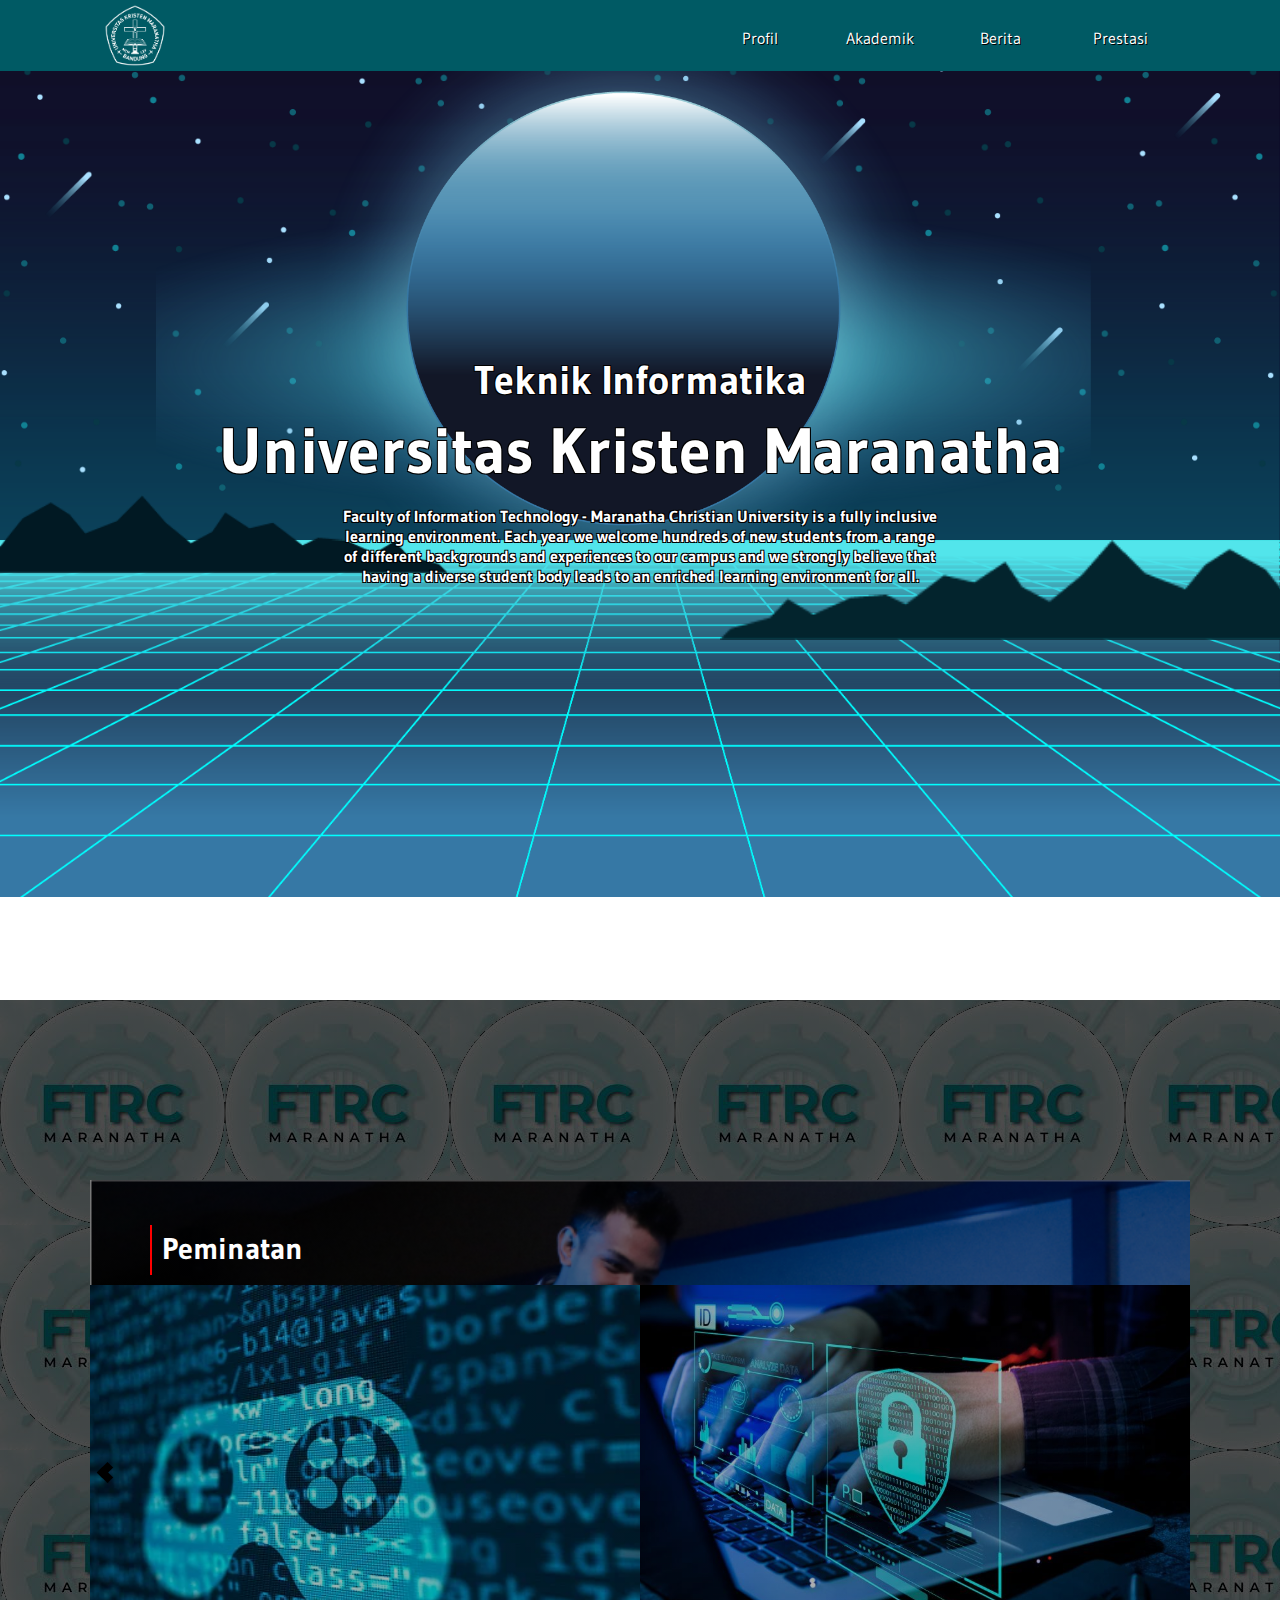
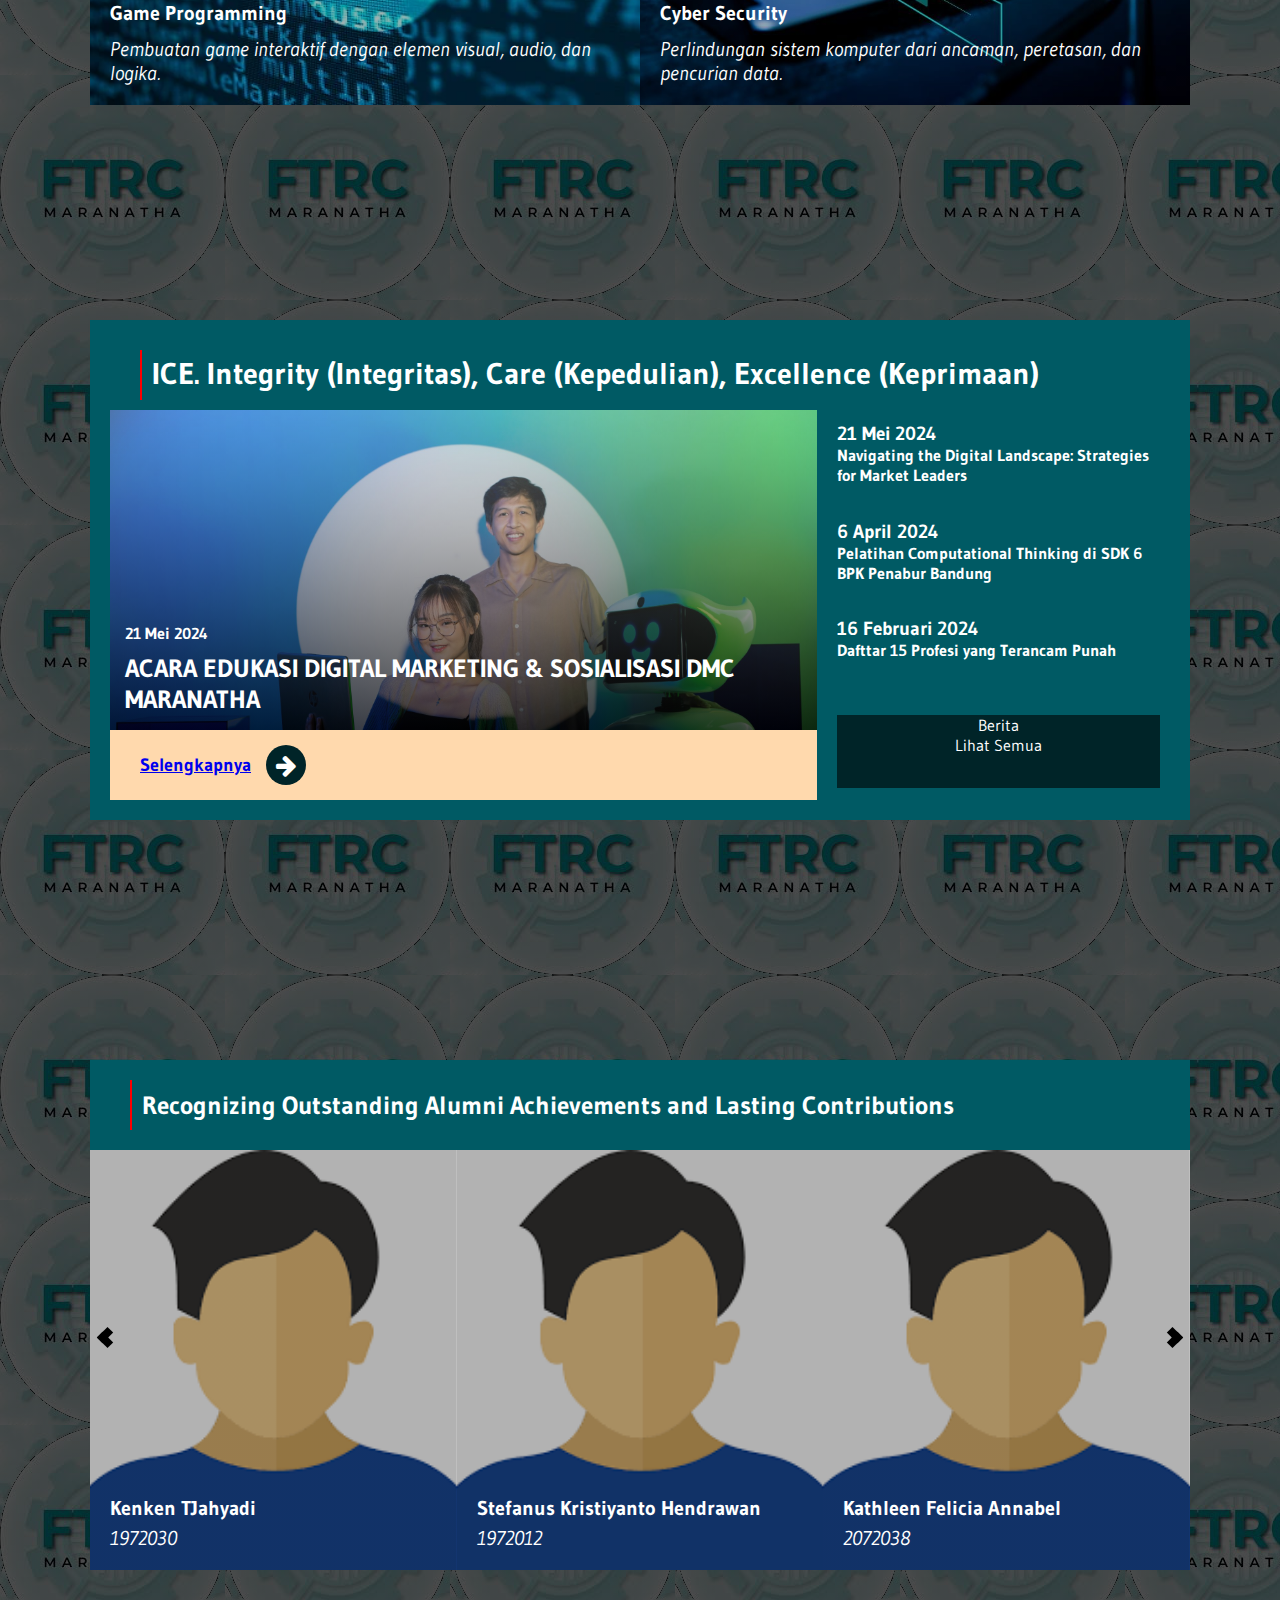
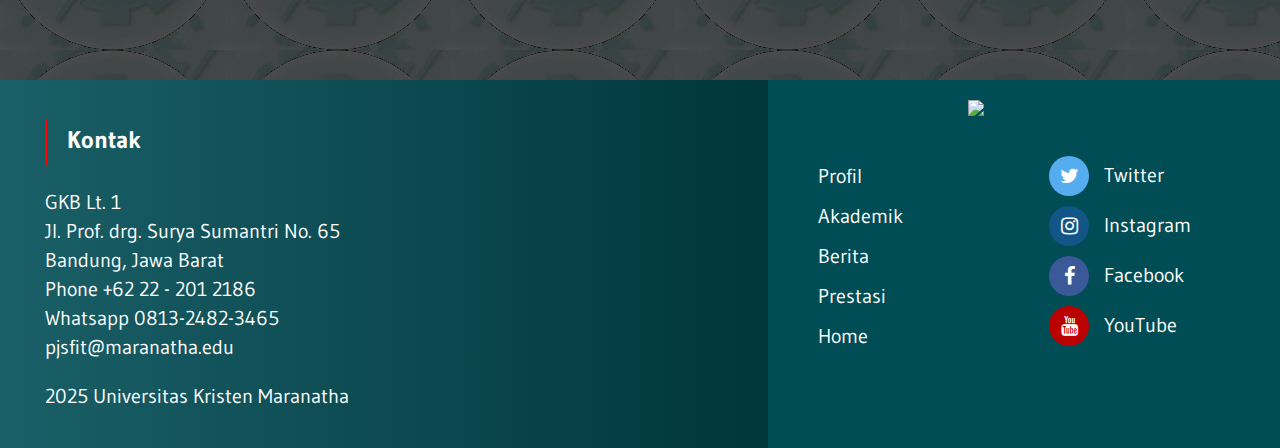
==== commit fbd4e8c6: "update" ====
--- a/index.html
+++ b/index.html
@@ -148,9 +148,8 @@
 							</div>
 							<div class="news-row news-row-more">
 								<div class="news-row-more-container">
-									Berita Lainnya
-									<div class="news-more-left"></div>
-									<div class="news-more-right"></div>
+									<div class="news-more-left">Berita</div>
+									<div class="news-more-right">Lihat Semua</div>
 								</div>
 							</div>
 						</div>
--- a/css/main.css
+++ b/css/main.css
@@ -426,6 +426,7 @@
   width: 100%;
   height: 100%;
   text-align: center;
+  margin: auto;
 }
 
 .quote {
